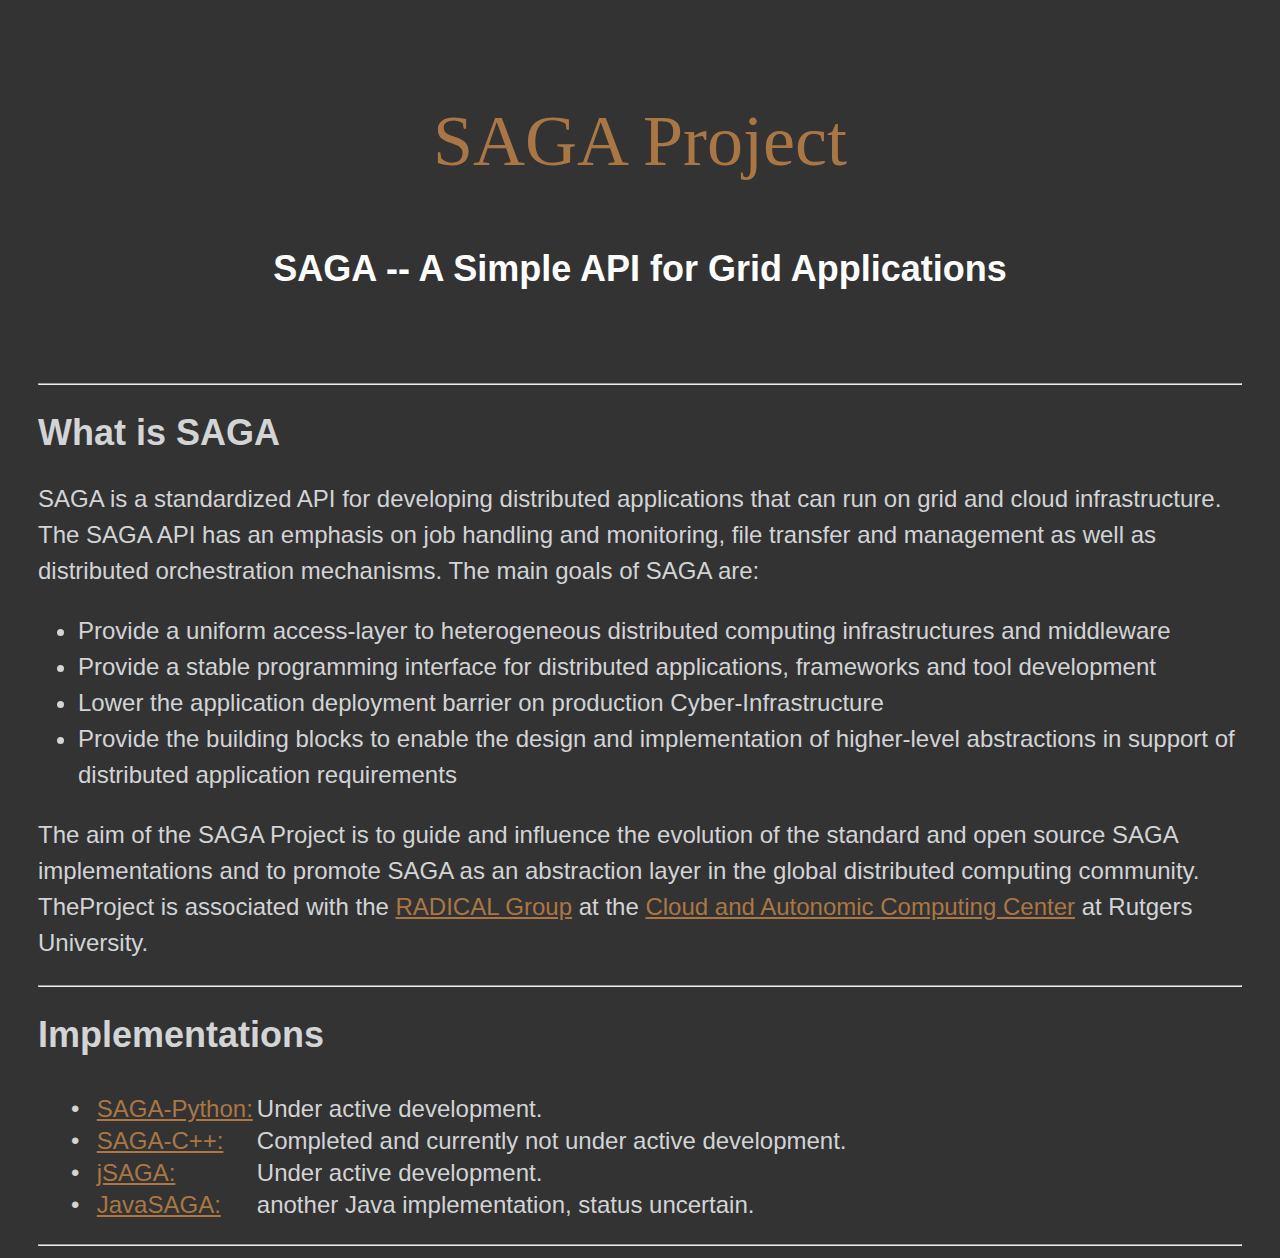
==== index.html @ f39d536c "minimize saga.org landing page" ====
<!DOCTYPE html PUBLIC>
<html xmlns="http://www.w3.org/1999/xhtml">

<head>
  <title>The SAGA Project &mdash; Distributed Computing Research</title>
  <!-- SAGA, Distributed, Cloud -->
  <meta name="title"         content="The SAGA Project - A Simple API for Grid Applications: Implementations and Applications." />
  <meta name="keywords"      content="SAGA,OGF,Distributed Computing,API" />
  <meta name="robots"        content="index, follow" />
  <meta name="revisit-after" content="1 month" />
  <meta http-equiv="Content-Type" content="text/html; charset=us-ascii" />

  <link rel="stylesheet" href="./custom.css" type="text/css" media="screen" />
</head>

<body>
   <div id="header">
     <h1>SAGA Project</h1>
     <p id="subtitle"><strong>SAGA -- A Simple API for Grid Applications</strong></p>
   </div>


   <hr/>
   <h2>What is SAGA</h2>

   <p>SAGA is a standardized API for developing distributed applications that
   can run on grid and cloud infrastructure. The SAGA API has an emphasis on
   job handling and monitoring, file transfer and management as well as
   distributed orchestration mechanisms. The main goals of SAGA are:</p>

   <ul>

     <li> Provide a uniform access-layer to heterogeneous distributed computing
     infrastructures and middleware

     <li> Provide a stable programming interface for distributed applications,
     frameworks and tool development

     <li> Lower the application deployment barrier on production
     Cyber-Infrastructure

     <li> Provide the building blocks to enable the design and implementation
     of higher-level abstractions in support of distributed application
     requirements

   </ul>

   <p>The aim of the SAGA Project is to guide and influence the evolution of the
   standard and open source SAGA implementations and to promote SAGA as an
   abstraction layer in the global distributed computing community.  TheProject
   is associated with the  <a href= "http://radical.rutgers.edu">RADICAL Group</a> 
   at the <a href= "http://nsfcac.rutgers.edu/">Cloud and Autonomic Computing Center</a> 
   at Rutgers University.  </p>

   <hr/>
   <h2>Implementations</h2>

   <table border=0>
     <tr><td>&#8226; &nbsp;</td><td> <a href="http://saga-project.github.com/bliss/">SAGA-Python:</a> </td><td> Under active development. </td> </tr>
     <tr><td>&#8226; &nbsp;</td><td> <a href="http://saga-project.github.com/saga-cpp/">SAGA-C++:</a> </td><td> Completed and currently not under active development. </td> </tr>
     <tr><td>&#8226; &nbsp;</td><td> <a href="http://grid.in2p3.fr/jsaga/">jSAGA:</a>                 </td><td> Under active development. </td> </tr>
     <tr><td>&#8226; &nbsp;</td><td> <a href="http://www.cs.vu.nl/ibis/javagat.html">JavaSAGA: </a>   </td><td> another Java implementation, status uncertain. </td> </tr>

   </table>

   <hr/>

</body>
</html>
---- custom.css ----
h1 {
	color:       #aa7744;
	font-size:   300%;
	font-family: 'PTSansCaptionRegular', normal;
	font-weight: normal;
  line-height: 170%;
}

#header {
	text-align: center;
	padding: 1em 0 2em;
}

#subtitle {
	color: #ffffff;
	font-size: 150%;
}

table {
	font-size:   100%;
	padding:     10px 30px;
}
body {
  font-family: "Helvetica Neue", Arial, Helvetica, sans-serif;
	font-size:   150%;
	line-height: 150%;
	color:       #d2d4d6;
  background:  #333 url("../images/background.jpg") /*fixed*/;
	position:    relative;
	padding:     0 30px;
}


hr        { color: #000000; }
a         { color: #aa7744; }
a:focus   { color: #ddaa55; outline: 1px dotted; }
a:hover   { color: #ddaa55; outline: 1px dotted; }
a:visited { color: #bb8855; }
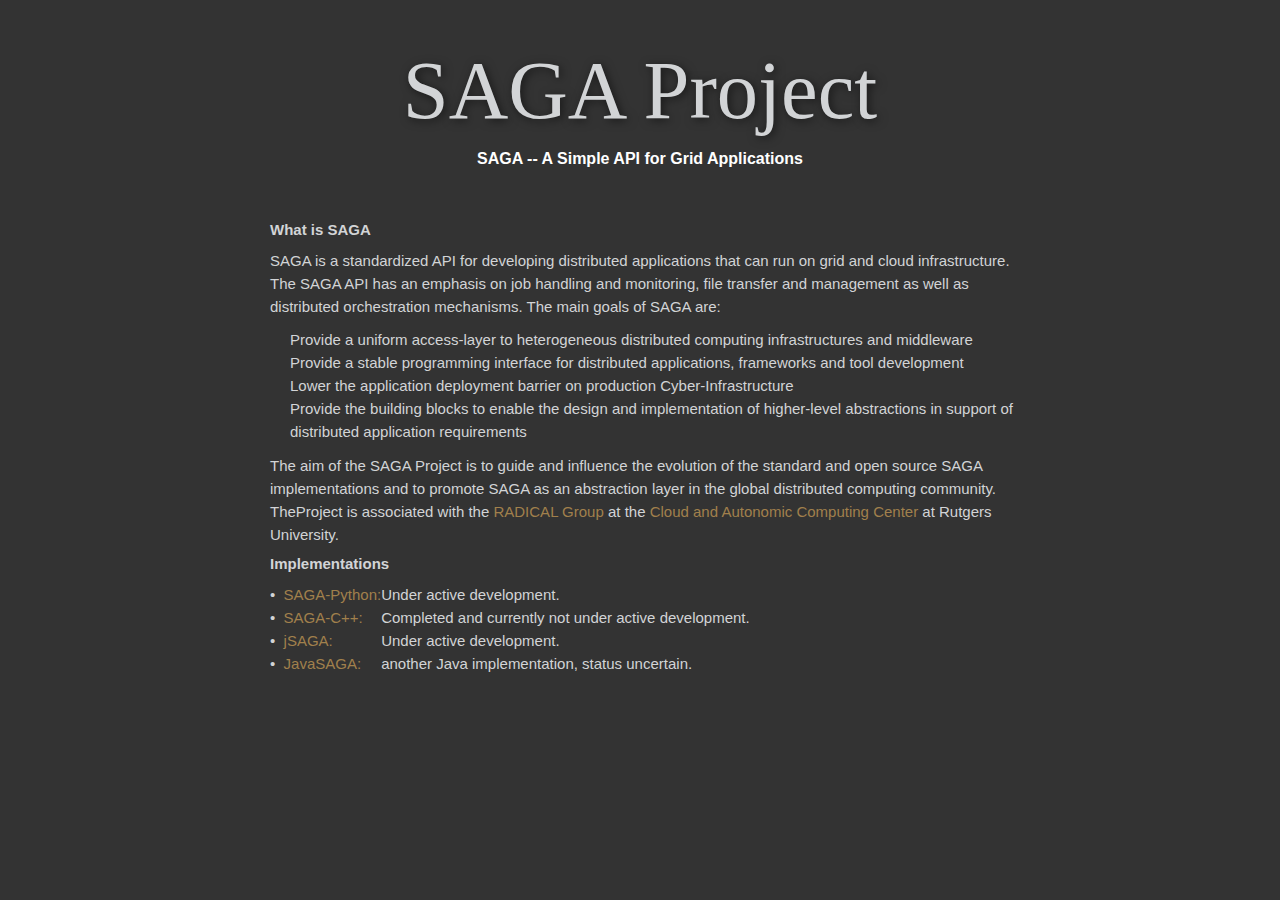
==== commit 60cae355: "re-apply old L&F" ====
--- a/index.html
+++ b/index.html
@@ -1,70 +1,123 @@
-<!DOCTYPE html PUBLIC>
-<html xmlns="http://www.w3.org/1999/xhtml">
+<!DOCTYPE html PUBLIC "-//W3C//DTD XHTML 1.0 Transitional//EN"
+    "http://www.w3.org/TR/xhtml1/DTD/xhtml1-transitional.dtd">
 
 <head>
   <title>The SAGA Project &mdash; Distributed Computing Research</title>
   <!-- SAGA, Distributed, Cloud -->
-  <meta name="title"         content="The SAGA Project - A Simple API for Grid Applications: Implementations and Applications." />
-  <meta name="keywords"      content="SAGA,OGF,Distributed Computing,API" />
-  <meta name="robots"        content="index, follow" />
-  <meta name="revisit-after" content="1 month" />
+
+  <meta name="description"        content="SAGA-C++ - a SAGA implementation " />
+  <meta name="keywords"           content="SAGA,API,OGF,Grid Computing,Cloud Computing,Distributed Computing" />
+  <meta name="author"             content="SAGA-C++ team" />
+  <meta name="robots"             content="index, follow" />
+  <meta name="revisit-after"      content="1 month" />
+  <meta name="title"              content="The SAGA Project - A Simple API for Grid Applications: Implementations and Applications." />
   <meta http-equiv="Content-Type" content="text/html; charset=us-ascii" />
 
-  <link rel="stylesheet" href="./custom.css" type="text/css" media="screen" />
+  <link rel="shortcut icon"    href="./images/A_48.ico" />
+  <link rel="apple-touch-icon" href="./images/A_114.png" />
+
+  <link rel="stylesheet" type="text/css" media="screen" href="../css/screen.css" />
+  <link rel="stylesheet" type="text/css" media="screen" href="./css/custom.css" />
+  <link rel="stylesheet" type="text/css" media="screen" href="../css/fonts/ballpark/ballpark_weiner_webfont.css" />
+  <link rel="stylesheet" type="text/css" media="screen" href="../css/lightbox.css" />
+
+  <script type="text/javascript" src="../js/prototype.js">                          </script>
+  <script type="text/javascript" src="../js/scriptaculous.js?load=effects,builder"> </script>
+  <script type="text/javascript" src="../js/lightbox.js">                           </script>
+  <script type='text/javascript' src='../js/commons.js'>                            </script>
+
+  <script type="text/javascript">
+   //<![CDATA[
+   var _gaq = _gaq || [];
+       _gaq.push(['_setAccount', 'UA-31597394-1']);
+       _gaq.push(['_trackPageview']);
+
+   (function() {
+     var ga   = document.createElement('script'); 
+     ga.type  = 'text/javascript'; 
+     ga.async = true;
+     ga.src   = ('https:' == document.location.protocol ? 'https://ssl' 
+                                                            : 'http://www') + '.google-analytics.com/ga.js';
+     var s    = document.getElementsByTagName('script')[0]; s.parentNode.insertBefore(ga, s);
+   })();
+   //]]>
+  </script>
+
+  <style type="text/css">
+    /*<![CDATA[*/
+    img.c2  {position: absolute; top: 0; right: 0; border: 0;}
+    span.c1 {color: #e3d796;}
+    /*]]>*/
+  </style>
+
+  <style type="text/css">
+    /*<![CDATA[*/
+    p.c3 {text-align: justify; font-size: 14px;}
+    p.c2 {text-align: center}
+    p.c1 {text-align: justify}
+    /*]]>*/
+  </style>
 </head>
 
 <body>
-   <div id="header">
-     <h1>SAGA Project</h1>
-     <p id="subtitle"><strong>SAGA -- A Simple API for Grid Applications</strong></p>
-   </div>
+  <div id="wrap">
+    <div id="header">
+      <h1>SAGA Project</h1>
+      <p id="subtitle"><strong>SAGA -- A Simple API for Grid Applications</strong></p>
+    </div>
 
+    <ul>
+      <li>
+        <div class="group row">
+          <h2>What is SAGA</h2>
 
-   <hr/>
-   <h2>What is SAGA</h2>
+          <p>SAGA is a standardized API for developing distributed applications that
+          can run on grid and cloud infrastructure. The SAGA API has an emphasis on
+          job handling and monitoring, file transfer and management as well as
+          distributed orchestration mechanisms. The main goals of SAGA are:</p>
 
-   <p>SAGA is a standardized API for developing distributed applications that
-   can run on grid and cloud infrastructure. The SAGA API has an emphasis on
-   job handling and monitoring, file transfer and management as well as
-   distributed orchestration mechanisms. The main goals of SAGA are:</p>
+          <ul>
 
-   <ul>
+            <li> Provide a uniform access-layer to heterogeneous distributed computing
+            infrastructures and middleware
 
-     <li> Provide a uniform access-layer to heterogeneous distributed computing
-     infrastructures and middleware
+            <li> Provide a stable programming interface for distributed applications,
+            frameworks and tool development
 
-     <li> Provide a stable programming interface for distributed applications,
-     frameworks and tool development
+            <li> Lower the application deployment barrier on production
+            Cyber-Infrastructure
 
-     <li> Lower the application deployment barrier on production
-     Cyber-Infrastructure
+            <li> Provide the building blocks to enable the design and implementation
+            of higher-level abstractions in support of distributed application
+            requirements
 
-     <li> Provide the building blocks to enable the design and implementation
-     of higher-level abstractions in support of distributed application
-     requirements
+          </ul>
 
-   </ul>
+          <p>The aim of the SAGA Project is to guide and influence the evolution of the
+          standard and open source SAGA implementations and to promote SAGA as an
+          abstraction layer in the global distributed computing community.  TheProject
+          is associated with the  <a href= "http://radical.rutgers.edu">RADICAL Group</a> 
+          at the <a href= "http://nsfcac.rutgers.edu/">Cloud and Autonomic Computing Center</a> 
+          at Rutgers University.  </p>
 
-   <p>The aim of the SAGA Project is to guide and influence the evolution of the
-   standard and open source SAGA implementations and to promote SAGA as an
-   abstraction layer in the global distributed computing community.  TheProject
-   is associated with the  <a href= "http://radical.rutgers.edu">RADICAL Group</a> 
-   at the <a href= "http://nsfcac.rutgers.edu/">Cloud and Autonomic Computing Center</a> 
-   at Rutgers University.  </p>
+        </div>
+      </li>
 
-   <hr/>
-   <h2>Implementations</h2>
+      <li>
+        <div class="group row">
+          <h2>Implementations</h2>
 
-   <table border=0>
-     <tr><td>&#8226; &nbsp;</td><td> <a href="http://saga-project.github.com/bliss/">SAGA-Python:</a> </td><td> Under active development. </td> </tr>
-     <tr><td>&#8226; &nbsp;</td><td> <a href="http://saga-project.github.com/saga-cpp/">SAGA-C++:</a> </td><td> Completed and currently not under active development. </td> </tr>
-     <tr><td>&#8226; &nbsp;</td><td> <a href="http://grid.in2p3.fr/jsaga/">jSAGA:</a>                 </td><td> Under active development. </td> </tr>
-     <tr><td>&#8226; &nbsp;</td><td> <a href="http://www.cs.vu.nl/ibis/javagat.html">JavaSAGA: </a>   </td><td> another Java implementation, status uncertain. </td> </tr>
+          <table border=0>
+            <tr><td>&#8226; &nbsp;</td><td> <a href="http://saga-project.github.com/bliss/">SAGA-Python:</a> </td><td> Under active development. </td> </tr>
+            <tr><td>&#8226; &nbsp;</td><td> <a href="http://saga-project.github.com/saga-cpp/">SAGA-C++:</a> </td><td> Completed and currently not under active development. </td> </tr>
+            <tr><td>&#8226; &nbsp;</td><td> <a href="http://grid.in2p3.fr/jsaga/">jSAGA:</a>                 </td><td> Under active development. </td> </tr>
+            <tr><td>&#8226; &nbsp;</td><td> <a href="http://www.cs.vu.nl/ibis/javagat.html">JavaSAGA: </a>   </td><td> another Java implementation, status uncertain. </td> </tr>
+          </table>
 
-   </table>
-
-   <hr/>
-
+        </div>
+      </li>
+    </ul>
+  </div>
 </body>
 </html>
 
--- a/css/screen.css
+++ b/css/screen.css
@@ -0,0 +1,206 @@
+/* ****************************************************
+
+	@file         screen.css
+	@description  Screen stylesheet
+	vim: set ts=4 fenc=utf-8:
+
+***************************************************** */
+
+@import url("./reset.css");
+
+/* @section Basic {{{
+******************************************************************************/
+
+html { font-size: 62.5%; }
+html, body { height: 100%; }
+
+body {
+    font-family: "Helvetica Neue", Arial, Helvetica, sans-serif;
+	font-size: 150%;
+	line-height: 23px;
+	color: #d2d4d6;
+    background: #333 url("../images/background.jpg") /*fixed*/;
+	position: relative;
+	padding: 0 30px;
+}
+
+
+
+p,ul,ol,dl,table,pre { margin-bottom: 0.7em; margin-top: 0.7em;}
+ul { margin-left: 20px; }
+a { text-decoration: none; cursor: pointer; color:  #a1804c; font-weight: normal; }
+a:focus { outline: 1px dotted; }
+a:visited {  }
+a:hover, a:focus { color: #d3a459; text-decoration: none; }
+a *, button * { cursor: pointer; }
+hr { display: none; }
+small { font-size: 90%; }
+input, select, button, textarea, option { font-family: Arial, "Lucida Grande", "Lucida Sans Unicode", Arial, Verdana, sans-serif; font-size: 100%; }
+button, label, select, option, input[type=submit] { cursor: pointer; }
+.group:after { content: "."; display: block; height: 0; clear: both; visibility: hidden; } .group {display: inline-block;}
+/* Hides from IE-mac \*/ * html .group {height: 1%;} .group {display: block;} /* End hide from IE-mac */
+sup { font-size: 80%; line-height: 1; vertical-align: super; }
+button::-moz-focus-inner { border: 0; padding: 1px; }
+span.amp { font-family: Baskerville, "Goudy Old Style", "Palatino", "Book Antiqua", serif; font-weight: normal; font-style: italic; font-size: 1.2em; line-height: 0.8; }
+h1,h2,h3,h4,h5,h6 { line-height: 1.1; }
+
+
+h1 a,
+h1 a:hover {
+	color: #900;
+	font-weight: normal;
+	text-decoration: none;
+}
+
+#subtitle {
+	color: #a1804c;
+	font-size: 16px;
+}
+
+#wrap {
+	width: 52em;
+	/*width: 760px;*/
+	max-width: 100%;
+	margin: 0 auto;
+	padding: 30px 0 0;
+}
+
+#header {
+	text-align: center;
+	padding: 1em 0 2em;
+}
+
+pre {
+	background: rgba(0,0,0,0.3);
+	color: #fff;
+	padding: 8px 10px;
+	border-radius: 0.5em;
+	-moz-border-radius: 0.5em;
+	-webkit-border-radius: 0.5em;
+	overflow-x: hidden;
+}
+
+pre code {
+	font-size: 10pt;
+}
+
+.gist{
+  margin: 10px 0 !important;
+}
+
+.gist-file{
+  border: none !important;
+}
+
+.gist-meta{
+  border: 1px solid #D2d2d2 !important;
+  font-size: 8pt !important;
+  padding: 6px !important;
+  -moz-border-radius-bottomleft: 0.5em;
+  -webkit-border-bottom-left-radius: 0.5em;
+  -moz-border-radius-bottomright: 0.5em;
+  -webkit-border-bottom-right-radius: 0.5em;
+
+}
+
+.gist-data{
+  line-height: 1.2em !important;
+  font-size: 10pt !important;
+  background: rgba(0,0,0,0.3) !important;
+  padding: 10px !important;
+  border: 0px solid #D2d2d2 !important;
+  border-bottom: none !important;
+  -moz-border-radius-topleft: 0.5em;
+  -webkit-border-top-left-radius: 0.5em;
+  -moz-border-radius-topright: 0.5em;
+  -webkit-border-top-right-radius: 0.5em;
+}
+
+.k, .o {
+  color: #A1804C !important;
+}
+
+/*}}}*/
+
+/* @section Informations {{{
+******************************************************************************/
+
+#informations {
+	border-top: 1px solid rgba(0,0,0,0.5);
+}
+
+#informations ul {
+	margin: 0;
+}
+
+#informations .row {
+	border-bottom: 1px solid rgba(0,0,0,0.5);
+	border-top: 1px solid rgba(255,255,255,0.08);
+	padding: 1em 20px 1em;
+}
+ 
+#informations .row .col-1 {
+	width: 49%;
+	float: left;
+	padding: 0 0 1em;
+}
+
+#informations .row .col-2 {
+	width: 49%;
+	float: right;
+	padding: 0 0 1em;
+}
+
+.button {
+	text-align: center;
+}
+
+#informations .button a {
+	background: rgba(162,107,20,0.3);
+	padding: 8px 10px 6px;
+	border-radius: 0.4em;
+	-moz-border-radius: 0.4em;
+	-webkit-border-radius: 0.4em;
+	box-shadow: 0 0 5px rgba(0,0,0,0.4);
+	-moz-box-shadow: 0 0 5px rgba(0,0,0,0.4);
+	-webkit-box-shadow: 0 0 5px rgba(0,0,0,0.4);
+	text-decoration: none;
+}
+
+#informations .button a:hover {
+	background: rgba(162,107,20,0.25);
+}
+
+#informations .button-large {
+	padding: 2em 0 1em;
+	font-size: 120%;
+}
+
+#informations .quote {
+	text-align: center;
+	color: #816f51;
+	padding-bottom: 2em;
+}
+
+#informations .quote blockquote {
+	/*font-family: Georgia, serif;*/
+	font-size: 140%;
+	padding: 0 15%;
+}
+
+#informations .quote blockquote span {
+	font-family: Georgia, serif;
+	font-size: 140%;
+	line-height: 0.5;
+	vertical-align: sub;
+}
+
+#informations .quote cite {
+	font-style: normal;
+}
+
+#informations .quote cite a {
+	font-weight: normal;
+}
+
+/*}}}*/
--- a/css/custom.css
+++ b/css/custom.css
@@ -0,0 +1,19 @@
+
+h1 {
+	font-size: 550%;
+	margin: 0 0 0.1em;
+	font-family: 'PTSansCaptionRegular', normal;
+	font-weight: normal;
+	text-shadow: 2px 2px 10px rgba(0,0,0,0.55);
+}
+
+h1 a,
+h1 a:hover {
+	color: #2992AD;
+	font-weight: normal;
+	text-decoration: none;
+}
+
+#subtitle {
+	color: #ffffff;
+}
--- a/css/fonts/ballpark/ballpark_weiner_webfont.css
+++ b/css/fonts/ballpark/ballpark_weiner_webfont.css
@@ -0,0 +1,16 @@
+/* Generated by Font Squirrel (http://www.fontsquirrel.com) on October 20, 2011 10:39:18 AM America/New_York */
+
+
+
+@font-face {
+    font-family: 'BallparkWeiner';
+    src: url('ballpark_weiner-webfont.eot');
+    src: url('ballpark_weiner-webfont.eot?#iefix') format('embedded-opentype'),
+         url('ballpark_weiner-webfont.woff') format('woff'),
+         url('ballpark_weiner-webfont.ttf') format('truetype'),
+         url('ballpark_weiner-webfont.svg#BallparkWeiner') format('svg');
+    font-weight: normal;
+    font-style: normal;
+
+}
+
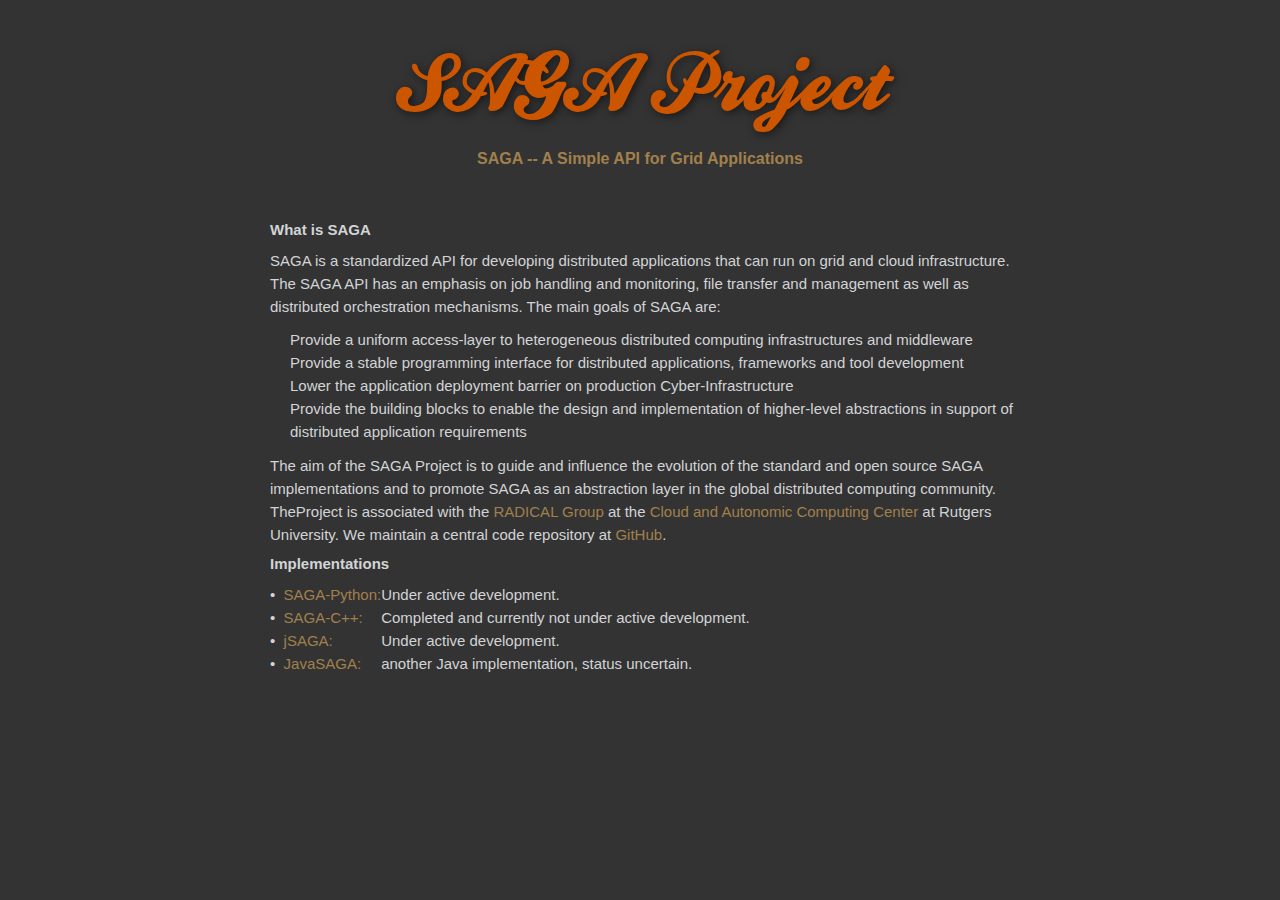
==== commit 2a31e70a: "add github link" ====
--- a/index.html
+++ b/index.html
@@ -98,7 +98,8 @@
           abstraction layer in the global distributed computing community.  TheProject
           is associated with the  <a href= "http://radical.rutgers.edu">RADICAL Group</a> 
           at the <a href= "http://nsfcac.rutgers.edu/">Cloud and Autonomic Computing Center</a> 
-          at Rutgers University.  </p>
+          at Rutgers University.  We maintain a central code repository at <a
+            href="http://github.com/saga-project">GitHub</a>.</p>
 
         </div>
       </li>
--- a/css/custom.css
+++ b/css/custom.css
@@ -1,19 +1,20 @@
-
 h1 {
-	font-size: 550%;
-	margin: 0 0 0.1em;
-	font-family: 'PTSansCaptionRegular', normal;
+  color:           #CC5500;
+  font-size:       550%;
+  margin:          0 0 0.1em;
+	font-family: 'BallparkWeiner', serif;
 	font-weight: normal;
 	text-shadow: 2px 2px 10px rgba(0,0,0,0.55);
 }
 
 h1 a,
 h1 a:hover {
-	color: #2992AD;
+	color: #931;
 	font-weight: normal;
-	text-decoration: none;
+  text-decoration: none;
 }
 
-#subtitle {
-	color: #ffffff;
+subtitle {
+  color:           #a1804c;
 }
+
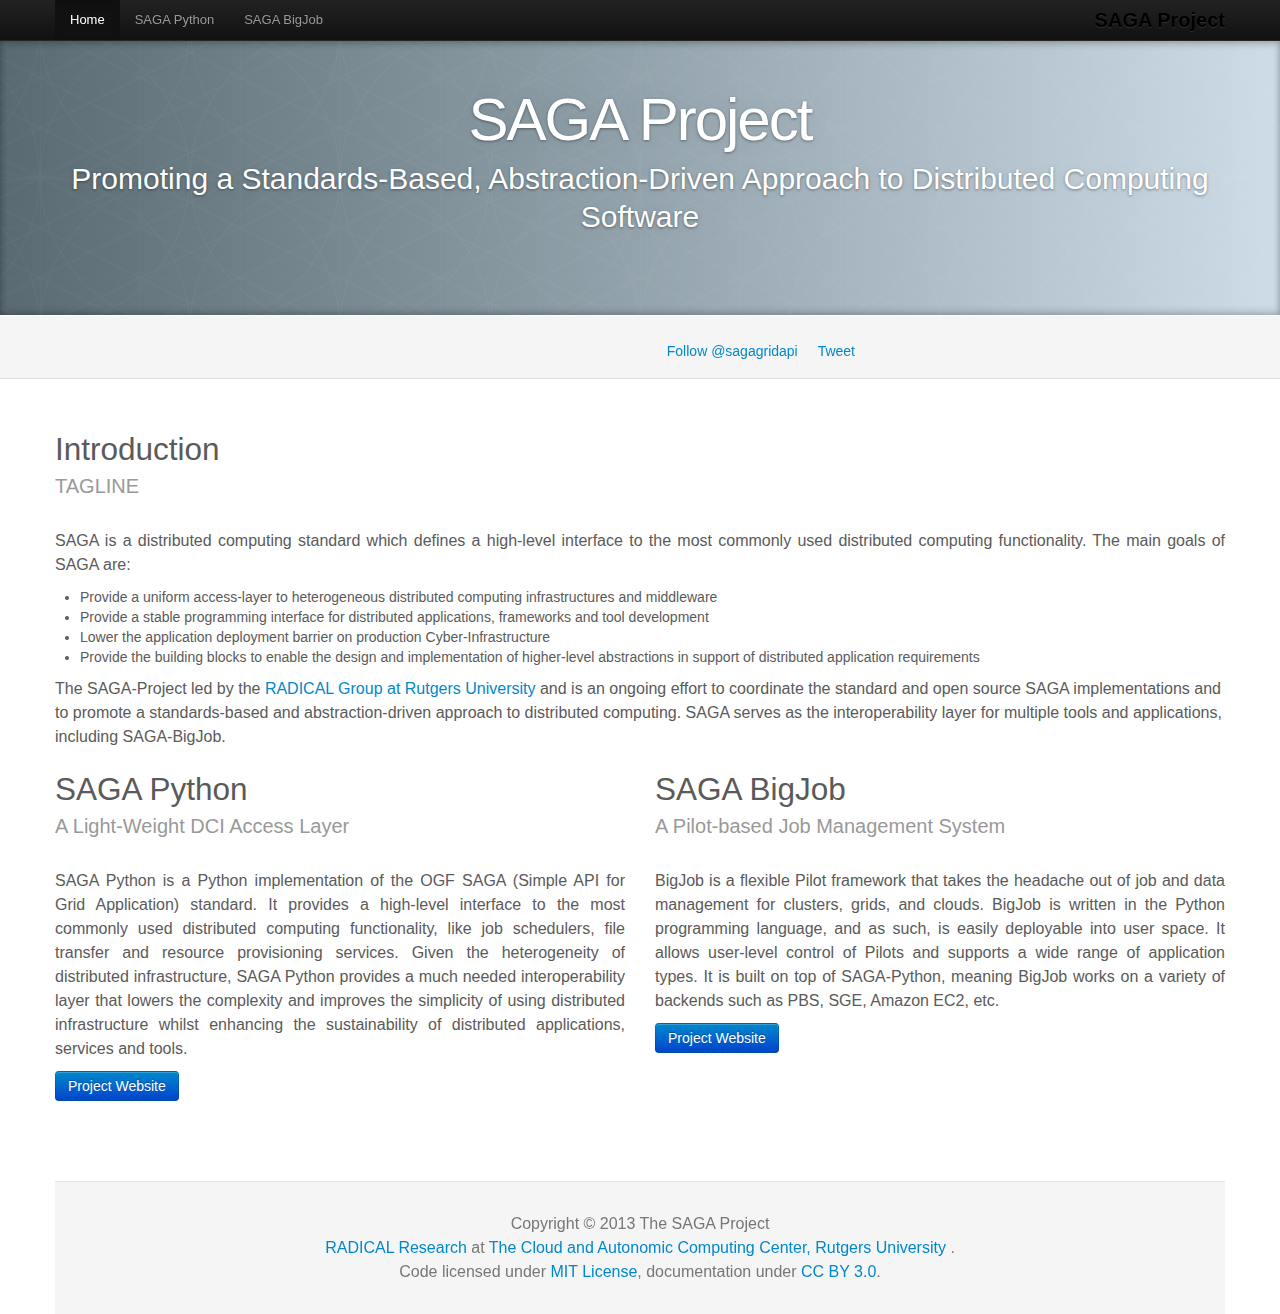
==== commit 251b3e63: "finally updated saga-project landing page" ====
--- a/index.html
+++ b/index.html
@@ -1,125 +1,250 @@
-<!DOCTYPE html PUBLIC "-//W3C//DTD XHTML 1.0 Transitional//EN"
-    "http://www.w3.org/TR/xhtml1/DTD/xhtml1-transitional.dtd">
-
-<head>
-  <title>The SAGA Project &mdash; Distributed Computing Research</title>
-  <!-- SAGA, Distributed, Cloud -->
-
-  <meta name="description"        content="SAGA-C++ - a SAGA implementation " />
-  <meta name="keywords"           content="SAGA,API,OGF,Grid Computing,Cloud Computing,Distributed Computing" />
-  <meta name="author"             content="SAGA-C++ team" />
-  <meta name="robots"             content="index, follow" />
-  <meta name="revisit-after"      content="1 month" />
-  <meta name="title"              content="The SAGA Project - A Simple API for Grid Applications: Implementations and Applications." />
-  <meta http-equiv="Content-Type" content="text/html; charset=us-ascii" />
-
-  <link rel="shortcut icon"    href="./images/A_48.ico" />
-  <link rel="apple-touch-icon" href="./images/A_114.png" />
-
-  <link rel="stylesheet" type="text/css" media="screen" href="../css/screen.css" />
-  <link rel="stylesheet" type="text/css" media="screen" href="./css/custom.css" />
-  <link rel="stylesheet" type="text/css" media="screen" href="../css/fonts/ballpark/ballpark_weiner_webfont.css" />
-  <link rel="stylesheet" type="text/css" media="screen" href="../css/lightbox.css" />
-
-  <script type="text/javascript" src="../js/prototype.js">                          </script>
-  <script type="text/javascript" src="../js/scriptaculous.js?load=effects,builder"> </script>
-  <script type="text/javascript" src="../js/lightbox.js">                           </script>
-  <script type='text/javascript' src='../js/commons.js'>                            </script>
-
-  <script type="text/javascript">
-   //<![CDATA[
-   var _gaq = _gaq || [];
-       _gaq.push(['_setAccount', 'UA-31597394-1']);
-       _gaq.push(['_trackPageview']);
-
-   (function() {
-     var ga   = document.createElement('script'); 
-     ga.type  = 'text/javascript'; 
-     ga.async = true;
-     ga.src   = ('https:' == document.location.protocol ? 'https://ssl' 
-                                                            : 'http://www') + '.google-analytics.com/ga.js';
-     var s    = document.getElementsByTagName('script')[0]; s.parentNode.insertBefore(ga, s);
-   })();
-   //]]>
-  </script>
-
-  <style type="text/css">
-    /*<![CDATA[*/
-    img.c2  {position: absolute; top: 0; right: 0; border: 0;}
-    span.c1 {color: #e3d796;}
-    /*]]>*/
-  </style>
-
-  <style type="text/css">
-    /*<![CDATA[*/
-    p.c3 {text-align: justify; font-size: 14px;}
-    p.c2 {text-align: center}
-    p.c1 {text-align: justify}
-    /*]]>*/
-  </style>
-</head>
-
-<body>
-  <div id="wrap">
-    <div id="header">
-      <h1>SAGA Project</h1>
-      <p id="subtitle"><strong>SAGA -- A Simple API for Grid Applications</strong></p>
+<!DOCTYPE html>
+<html lang="en">
+  <head>
+    <meta charset="utf-8">
+    <title>The SAGA Project: Distributed Computing Research</title>
+    <!-- SAGA, Distributed, Cloud -->
+
+    <meta name="viewport"      content="width=device-width, initial-scale=1.0">
+    <meta name="description"   content="">
+    <meta name="title"         content="The SAGA Project: Distributed Computing Research">
+    <meta name="keywords"      content="SAGA,SAGA Python,SAGA-Python,GFD-90,OGF,Grid Computing,Cloud Computing,Python,API,Distributed Computing,Simple API for Grid Applications,XSEDE,FutureGrid,Ole Weidner,RADICAL,Rutgers,Distributed Applications,Shantenu Jha" />
+    <meta name="revisit-after" content="1 month" />
+    <meta name="author"        content="Ole Weidner">
+
+    <!-- Le styles -->
+    <link rel="stylesheet" type="text/css" href="css/bootstrap.css"/>
+    <link rel="stylesheet" type="text/css" href="css/bootstrap-responsive.css"/>
+    <link rel="stylesheet" type="text/css" href="css/docs.css"/>
+    <link rel="stylesheet" type="text/css" href="css/prettify.css"/>
+
+    <!-- Le HTML5 shim, for IE6-8 support of HTML5 elements -->
+    <!--[if lt IE 9]>
+      <script src="js/html5shiv.js"></script>
+    <![endif]-->
+
+    <!-- Le fav and touch icons -->
+    <link rel="apple-touch-icon-precomposed" sizes="144x144" href="ico/apple-touch-icon-144-precomposed.png">
+    <link rel="apple-touch-icon-precomposed" sizes="114x114" href="ico/apple-touch-icon-114-precomposed.png">
+      <link rel="apple-touch-icon-precomposed" sizes="72x72" href="ico/apple-touch-icon-72-precomposed.png">
+                    <link rel="apple-touch-icon-precomposed" href="ico/apple-touch-icon-57-precomposed.png">
+                                   <link rel="shortcut icon" href="ico/favicon.png">
+
+  </head>
+
+  <body data-spy="scroll" data-target=".bs-docs-sidebar" onload="prettyPrint()" bgcolor="white">
+
+    <!-- Navbar
+    ================================================== -->
+    <div class="navbar navbar-inverse navbar-fixed-top">
+      <div class="navbar-inner">
+        <div class="container">
+          <button type="button" class="btn btn-navbar" data-toggle="collapse" data-target=".nav-collapse">
+            <span class="icon-bar"></span>
+            <span class="icon-bar"></span>
+            <span class="icon-bar"></span>
+          </button>
+          <a class="brand" href="./index.html">SAGA Project</a>
+          <div class="nav-collapse collapse">
+            <ul class="nav">
+              <li class="active">
+                <a class="smoothScroll" href="./index.html">Home</a>
+              </li>
+
+              <li class="">
+                <a class="smoothScroll" href="#sagapython">SAGA Python</a>
+              </li>
+
+              <li class="">
+                <a class="smoothScroll" href="#sagabigjob">SAGA BigJob</a>
+              </li>
+
+            </ul>
+          </div>
+        </div>
+      </div>
     </div>
 
-    <ul>
+<div class="jumbotron masthead">
+  <div class="container">
+    <h1>SAGA Project</h1>
+    <p>Promoting a Standards-Based, Abstraction-Driven Approach to Distributed Computing Software</p>
+    <!--p>
+      <a href="#getstarted" class="btn btn-primary btn-large smoothScroll" >Get Started</a>
+    </p>
+    <ul class="masthead-links">
       <li>
-        <div class="group row">
-          <h2>What is SAGA</h2>
-
-          <p>SAGA is a standardized API for developing distributed applications that
-          can run on grid and cloud infrastructure. The SAGA API has an emphasis on
-          job handling and monitoring, file transfer and management as well as
-          distributed orchestration mechanisms. The main goals of SAGA are:</p>
-
-          <ul>
-
-            <li> Provide a uniform access-layer to heterogeneous distributed computing
-            infrastructures and middleware
-
-            <li> Provide a stable programming interface for distributed applications,
-            frameworks and tool development
-
-            <li> Lower the application deployment barrier on production
-            Cyber-Infrastructure
-
-            <li> Provide the building blocks to enable the design and implementation
-            of higher-level abstractions in support of distributed application
-            requirements
-
-          </ul>
-
-          <p>The aim of the SAGA Project is to guide and influence the evolution of the
-          standard and open source SAGA implementations and to promote SAGA as an
-          abstraction layer in the global distributed computing community.  TheProject
-          is associated with the  <a href= "http://radical.rutgers.edu">RADICAL Group</a> 
-          at the <a href= "http://nsfcac.rutgers.edu/">Cloud and Autonomic Computing Center</a> 
-          at Rutgers University.  We maintain a central code repository at <a
-            href="http://github.com/saga-project">GitHub</a>.</p>
-
-        </div>
-      </li>
-
+        <a href="https://github.com/saga-project/SAGA-Python" >Visit the GitHub Project</a>
+      </li>
+      <!--li>
+        <a href="./doc/index.html" >Documentation</a>
+      </li>
+      <!--li>
+        <a href="./extend.html" >Extend</a>
+      </li>
+    </ul-->
+  </div>
+</div>
+
+<div class="bs-docs-social">
+  <div class="container">
+    <ul class="bs-docs-social-buttons">
       <li>
-        <div class="group row">
-          <h2>Implementations</h2>
-
-          <table border=0>
-            <tr><td>&#8226; &nbsp;</td><td> <a href="http://saga-project.github.com/bliss/">SAGA-Python:</a> </td><td> Under active development. </td> </tr>
-            <tr><td>&#8226; &nbsp;</td><td> <a href="http://saga-project.github.com/saga-cpp/">SAGA-C++:</a> </td><td> Completed and currently not under active development. </td> </tr>
-            <tr><td>&#8226; &nbsp;</td><td> <a href="http://grid.in2p3.fr/jsaga/">jSAGA:</a>                 </td><td> Under active development. </td> </tr>
-            <tr><td>&#8226; &nbsp;</td><td> <a href="http://www.cs.vu.nl/ibis/javagat.html">JavaSAGA: </a>   </td><td> another Java implementation, status uncertain. </td> </tr>
-          </table>
-
-        </div>
+        <iframe class="github-btn" src="http://ghbtns.com/github-btn.html?user=saga-project&repo=SAGA-Python&type=watch&count=true" allowtransparency="true" frameborder="0" scrolling="0" width="100px" height="20px"></iframe>
+      </li>
+      <li>
+        <iframe class="github-btn" src="http://ghbtns.com/github-btn.html?user=saga-project&repo=SAGA-Python&type=fork&count=true" allowtransparency="true" frameborder="0" scrolling="0" width="102px" height="20px"></iframe>
+      </li>
+      <li class="follow-btn">
+        <a href="https://twitter.com/sagagridapi" class="twitter-follow-button" data-link-color="#0069D6" data-show-count="true">Follow @sagagridapi</a>
+      </li>
+      <li class="tweet-btn">
+        <a href="https://twitter.com/share" class="twitter-share-button" data-url="http://saga-project.github.com/SAGA-Python/" data-count="horizontal" data-via="sagagridapi" data-related="mdo:SAGA Python">Tweet</a>
       </li>
     </ul>
   </div>
-</body>
+</div>
+
+<div class="container">
+
+  <div class="marketing">
+
+    <!--h1>Introducing Bootstrap.</h1>
+    <p class="marketing-byline">Need reasons to love Bootstrap? Look no further.</p-->
+
+    <div class="row-fluid">
+      <div class="span12">
+        <!--img class="marketing-img" src="img/bs-docs-twitter-github.png"-->
+        <br />
+        <br />
+        <h2>Introduction</h2>
+
+        <p class="marketing-byline">TAGLINE </p>
+
+            <p align="justify"> 
+
+            SAGA is a distributed computing standard which defines a high-level
+            interface to the most commonly used distributed computing
+            functionality.
+
+            The main goals of SAGA are:
+
+            </p>
+
+            <ul>
+              <li>Provide a uniform access-layer to heterogeneous distributed computing infrastructures and middleware</li>
+              <li>Provide a stable programming interface for distributed applications, frameworks and tool development</li>
+              <li>Lower the application deployment barrier on production Cyber-Infrastructure</li>
+              <li>Provide the building blocks to enable the design and implementation of higher-level abstractions in support of distributed application requirements</li>
+            </ul>
+
+            <p>
+
+            The SAGA-Project led by the <a href="http://radical.rutgers.edu">RADICAL Group
+            at Rutgers University</a> and is an ongoing effort to coordinate the standard
+            and open source SAGA implementations and to promote a standards-based and
+            abstraction-driven approach to distributed computing.
+
+            SAGA serves as the interoperability layer for multiple tools and applications, including SAGA-BigJob.
+    
+            </p>
+      </div>
+
+    </div>
+
+    <div class="row-fluid">
+
+
+      <div class="span6" id="sagapython">
+        <h2>SAGA Python</h2>
+
+        <p class="marketing-byline">A Light-Weight DCI Access Layer</p>
+
+        <p align="justify"> SAGA Python is a Python implementation of the OGF
+        SAGA (Simple API for Grid Application) standard. It provides a
+        high-level interface to the most commonly used distributed computing
+        functionality, like job schedulers, file transfer and resource
+        provisioning services. Given the heterogeneity of distributed infrastructure,
+        SAGA Python provides a much needed interoperability layer that lowers the 
+        complexity and improves the simplicity of using distributed infrastructure 
+        whilst enhancing the sustainability of distributed applications, services and tools.
+
+        </p>
+
+        <p align="justify"> 
+          <a href="http://saga-project.github.io/saga-python/" class="btn btn-primary btn-default">Project Website</a>
+        </p>
+
+      </div>
+
+      <div class="span6" id="sagabigjob">
+        <h2>SAGA BigJob</h2>
+
+        <p class="marketing-byline">A Pilot-based Job Management System</p>
+
+        <p align="justify"> BigJob is a flexible Pilot framework that takes
+        the headache out of job and data management for clusters, grids, and clouds.
+        BigJob is written in the Python programming language, and as such, is easily
+        deployable into user space. It allows user-level control of Pilots and
+        supports a wide range of application types. It is built on top of SAGA-Python, 
+        meaning BigJob works on a variety of backends such as
+        PBS, SGE, Amazon EC2, etc.
+        </p>
+
+        <p align="justify"> 
+          <a href="http://saga-project.github.io/BigJob/" class="btn btn-primary btn-default" >Project Website</a>
+        </p>
+      </div>
+
+
+    </div>
+
+
+
+    <!-- Footer
+    ================================================== -->
+    <footer class="footer">
+      <div class="container">
+        <p>Copyright &copy; 2013 The SAGA Project</p>
+        <p><a href="http://radical.rutgers.edu">RADICAL Research</a> at 
+          <a href="http://nsfcac.rutgers.edu">The Cloud and Autonomic Computing 
+          Center, Rutgers University </a>.</p>
+
+        <p>Code licensed under <a href="http://opensource.org/licenses/MIT" target="_blank">MIT License</a>, documentation under <a href="http://creativecommons.org/licenses/by/3.0/">CC BY 3.0</a>.</p>
+        <!--ul class="footer-links">
+          <li><a href="https://github.com/saga-project/SAGA-Python/wiki">Wiki</a></li>
+          <li class="muted">&middot;</li>
+        </ul-->
+      </div>
+    </footer>
+
+
+    <!-- Le javascript
+    ================================================== -->
+    <script type="text/javascript" src="http://platform.twitter.com/widgets.js"></script>
+    <script type="text/javascript" src="js/jquery.js"></script>
+    <script type="text/javascript" src="js/bootstrap.js"></script>
+    <script type="text/javascript" src="js/smoothscroll.js"></script>
+    <script type="text/javascript" src="js/application.js"></script>
+    <script type="text/javascript" src="js/prettify.js"></script>
+
+
+    <!-- Le google analytics
+    ================================================== -->
+    <script type="text/javascript">
+
+      var _gaq = _gaq || [];
+      _gaq.push(['_setAccount', 'UA-39225565-1']);
+      _gaq.push(['_trackPageview']);
+
+      (function() {
+        var ga = document.createElement('script'); ga.type = 'text/javascript'; ga.async = true;
+        ga.src = ('https:' == document.location.protocol ? 'https://ssl' : 'http://www') + '.google-analytics.com/ga.js';
+        var s = document.getElementsByTagName('script')[0]; s.parentNode.insertBefore(ga, s);
+      })();
+
+    </script>
+
+
+  </body>
 </html>
-
-
--- a/css/docs.css
+++ b/css/docs.css
@@ -0,0 +1,1070 @@
+/* Add additional stylesheets below
+-------------------------------------------------- */
+/*
+  Bootstrap's documentation styles
+  Special styles for presenting Bootstrap's documentation and examples
+*/
+
+
+
+/* Body and structure
+-------------------------------------------------- */
+
+body {
+  position: relative;
+  padding-top: 40px;
+}
+
+/* Code in headings */
+h3 code {
+  font-size: 14px;
+  font-weight: normal;
+}
+
+
+
+/* Tweak navbar brand link to be super sleek
+-------------------------------------------------- */
+
+body > .navbar {
+  font-size: 13px;
+}
+
+/* Change the docs' brand */
+body > .navbar .brand {
+  padding-right: 0;
+  padding-left: 0;
+  margin-left: 20px;
+  float: right;
+  font-weight: bold;
+  color: #000;
+  text-shadow: 0 1px 0 rgba(255,255,255,.1), 0 0 30px rgba(255,255,255,.125);
+  -webkit-transition: all .2s linear;
+     -moz-transition: all .2s linear;
+          transition: all .2s linear;
+}
+body > .navbar .brand:hover {
+  text-decoration: none;
+  text-shadow: 0 1px 0 rgba(255,255,255,.1), 0 0 30px rgba(255,255,255,.4);
+}
+
+
+/* Sections
+-------------------------------------------------- */
+
+/* padding for in-page bookmarks and fixed navbar */
+section {
+  padding-top: 30px;
+}
+section > .page-header,
+section > .lead {
+  color: #5a5a5a;
+}
+section > ul li {
+  margin-bottom: 5px;
+}
+
+/* Separators (hr) */
+.bs-docs-separator {
+  margin: 40px 0 39px;
+}
+
+/* Faded out hr */
+hr.soften {
+  height: 1px;
+  margin: 70px 0;
+  background-image: -webkit-linear-gradient(left, rgba(0,0,0,0), rgba(0,0,0,.1), rgba(0,0,0,0));
+  background-image:    -moz-linear-gradient(left, rgba(0,0,0,0), rgba(0,0,0,.1), rgba(0,0,0,0));
+  background-image:     -ms-linear-gradient(left, rgba(0,0,0,0), rgba(0,0,0,.1), rgba(0,0,0,0));
+  background-image:      -o-linear-gradient(left, rgba(0,0,0,0), rgba(0,0,0,.1), rgba(0,0,0,0));
+  border: 0;
+}
+
+
+
+/* Jumbotrons
+-------------------------------------------------- */
+
+/* Base class
+------------------------- */
+.jumbotron {
+  position: relative;
+  padding: 40px 0;
+  color: #fff;
+  text-align: center;
+  text-shadow: 0 1px 3px rgba(0,0,0,.4), 0 0 30px rgba(0,0,0,.075);
+  
+background: #596a72; /* Old browsers */
+background: -moz-linear-gradient(left,  #596a72 0%, #cedce7 100%); /* FF3.6+ */
+background: -webkit-gradient(linear, left top, right top, color-stop(0%,#596a72), color-stop(100%,#cedce7)); /* Chrome,Safari4+ */
+background: -webkit-linear-gradient(left,  #596a72 0%,#cedce7 100%); /* Chrome10+,Safari5.1+ */
+background: -o-linear-gradient(left,  #596a72 0%,#cedce7 100%); /* Opera 11.10+ */
+background: -ms-linear-gradient(left,  #596a72 0%,#cedce7 100%); /* IE10+ */
+background: linear-gradient(to right,  #596a72 0%,#cedce7 100%); /* W3C */
+filter: progid:DXImageTransform.Microsoft.gradient( startColorstr='#596a72', endColorstr='#cedce7',GradientType=1 ); /* IE6-9 */
+
+  -webkit-box-shadow: inset 0 3px 7px rgba(0,0,0,.2), inset 0 -3px 7px rgba(0,0,0,.2);
+     -moz-box-shadow: inset 0 3px 7px rgba(0,0,0,.2), inset 0 -3px 7px rgba(0,0,0,.2);
+          box-shadow: inset 0 3px 7px rgba(0,0,0,.2), inset 0 -3px 7px rgba(0,0,0,.2);
+}
+.jumbotron h1 {
+  font-size: 80px;
+  font-weight: bold;
+  letter-spacing: -1px;
+  line-height: 1;
+}
+.jumbotron p {
+  font-size: 24px;
+  font-weight: 300;
+  line-height: 1.25;
+  margin-bottom: 30px;
+}
+
+/* Link styles (used on .masthead-links as well) */
+.jumbotron a {
+  color: #fff;
+  color: rgba(255,255,255,.5);
+  -webkit-transition: all .2s ease-in-out;
+     -moz-transition: all .2s ease-in-out;
+          transition: all .2s ease-in-out;
+}
+.jumbotron a:hover {
+  color: #fff;
+  text-shadow: 0 0 10px rgba(255,255,255,.25);
+}
+
+/* Download button */
+.masthead .btn {
+  padding: 19px 24px;
+  font-size: 24px;
+  font-weight: 200;
+  color: #fff; /* redeclare to override the `.jumbotron a` */
+  border: 0;
+  -webkit-border-radius: 6px;
+     -moz-border-radius: 6px;
+          border-radius: 6px;
+  -webkit-box-shadow: inset 0 1px 0 rgba(255,255,255,.1), 0 1px 5px rgba(0,0,0,.25);
+     -moz-box-shadow: inset 0 1px 0 rgba(255,255,255,.1), 0 1px 5px rgba(0,0,0,.25);
+          box-shadow: inset 0 1px 0 rgba(255,255,255,.1), 0 1px 5px rgba(0,0,0,.25);
+  -webkit-transition: none;
+     -moz-transition: none;
+          transition: none;
+}
+.masthead .btn:hover {
+  -webkit-box-shadow: inset 0 1px 0 rgba(255,255,255,.1), 0 1px 5px rgba(0,0,0,.25);
+     -moz-box-shadow: inset 0 1px 0 rgba(255,255,255,.1), 0 1px 5px rgba(0,0,0,.25);
+          box-shadow: inset 0 1px 0 rgba(255,255,255,.1), 0 1px 5px rgba(0,0,0,.25);
+}
+.masthead .btn:active {
+  -webkit-box-shadow: inset 0 2px 4px rgba(0,0,0,.1), 0 1px 0 rgba(255,255,255,.1);
+     -moz-box-shadow: inset 0 2px 4px rgba(0,0,0,.1), 0 1px 0 rgba(255,255,255,.1);
+          box-shadow: inset 0 2px 4px rgba(0,0,0,.1), 0 1px 0 rgba(255,255,255,.1);
+}
+
+
+/* Pattern overlay
+------------------------- */
+.jumbotron .container {
+  position: relative;
+  z-index: 2;
+}
+.jumbotron:after {
+  content: '';
+  display: block;
+  position: absolute;
+  top: 0;
+  right: 0;
+  bottom: 0;
+  left: 0;
+  background: url(../img/bs-docs-masthead-pattern.png) repeat center center;
+  opacity: .4;
+}
+@media
+only screen and (-webkit-min-device-pixel-ratio: 2),
+only screen and (   min--moz-device-pixel-ratio: 2),
+only screen and (     -o-min-device-pixel-ratio: 2/1) {
+
+  .jumbotron:after {
+    background-size: 150px 150px;
+  }
+
+}
+
+/* Masthead (docs home)
+------------------------- */
+.masthead {
+  padding: 40px 0 50px;
+  margin-bottom: 0;
+  color: #fff;
+}
+.masthead h1 {
+  font-size: 60px;
+  line-height: 1;
+  font-weight: 100;
+  letter-spacing: -2px;
+}
+.masthead p {
+  font-size: 30px;
+  font-weight: 200;
+  line-height: 1.25;
+}
+
+/* Textual links in masthead */
+.masthead-links {
+  margin: 0;
+  list-style: none;
+}
+.masthead-links li {
+  display: inline;
+  padding: 0 10px;
+  color: rgba(255,255,255,.25);
+}
+
+/* Social proof buttons from GitHub & Twitter */
+.bs-docs-social {
+  padding: 15px 0;
+  text-align: center;
+  background-color: #f5f5f5;
+  border-top: 1px solid #fff;
+  border-bottom: 1px solid #ddd;
+}
+
+/* Quick links on Home */
+.bs-docs-social-buttons {
+  margin-left: 0;
+  margin-bottom: 0;
+  padding-left: 0;
+  list-style: none;
+}
+.bs-docs-social-buttons li {
+  display: inline-block;
+  padding: 5px 8px;
+  line-height: 1;
+  *display: inline;
+  *zoom: 1;
+}
+
+/* Subhead (other pages)
+------------------------- */
+.subhead {
+  text-align: left;
+  border-bottom: 1px solid #ddd;
+}
+.subhead h1 {
+  font-size: 60px;
+}
+.subhead p {
+  margin-bottom: 20px;
+}
+.subhead .navbar {
+  display: none;
+}
+
+
+
+/* Marketing section of Overview
+-------------------------------------------------- */
+
+.marketing {
+  text-align: left;
+  color: #5a5a5a;
+}
+.marketing h1 {
+  margin: 60px 0 10px;
+  font-size: 50px;
+  font-weight: 200;
+  line-height: 1;
+  letter-spacing: -1px;
+}
+.marketing h2 {
+  font-weight: 200;
+  margin-bottom: 5px;
+}
+.marketing p {
+  font-size: 16px;
+  line-height: 1.5;
+}
+.marketing .marketing-byline {
+  margin-bottom: 30px;
+  font-size: 20px;
+  font-weight: 300;
+  line-height: 1.25;
+  color: #999;
+}
+.marketing-img {
+  display: block;
+  margin: 0 auto 30px;
+  max-height: 145px;
+}
+
+
+
+/* Footer
+-------------------------------------------------- */
+
+.footer {
+  text-align: center;
+  padding: 30px 0;
+  margin-top: 70px;
+  border-top: 1px solid #e5e5e5;
+  background-color: #f5f5f5;
+}
+.footer p {
+  margin-bottom: 0;
+  color: #777;
+}
+.footer-links {
+  margin: 10px 0;
+}
+.footer-links li {
+  display: inline;
+  padding: 0 2px;
+}
+.footer-links li:first-child {
+  padding-left: 0;
+}
+
+
+
+/* Special grid styles
+-------------------------------------------------- */
+
+.show-grid {
+  margin-top: 10px;
+  margin-bottom: 20px;
+}
+.show-grid [class*="span"] {
+  background-color: #eee;
+  text-align: center;
+  -webkit-border-radius: 3px;
+     -moz-border-radius: 3px;
+          border-radius: 3px;
+  min-height: 40px;
+  line-height: 40px;
+}
+.show-grid [class*="span"]:hover {
+  background-color: #ddd;
+}
+.show-grid .show-grid {
+  margin-top: 0;
+  margin-bottom: 0;
+}
+.show-grid .show-grid [class*="span"] {
+  margin-top: 5px;
+}
+.show-grid [class*="span"] [class*="span"] {
+  background-color: #ccc;
+}
+.show-grid [class*="span"] [class*="span"] [class*="span"] {
+  background-color: #999;
+}
+
+
+
+/* Mini layout previews
+-------------------------------------------------- */
+.mini-layout {
+  border: 1px solid #ddd;
+  -webkit-border-radius: 6px;
+     -moz-border-radius: 6px;
+          border-radius: 6px;
+  -webkit-box-shadow: 0 1px 2px rgba(0,0,0,.075);
+     -moz-box-shadow: 0 1px 2px rgba(0,0,0,.075);
+          box-shadow: 0 1px 2px rgba(0,0,0,.075);
+}
+.mini-layout,
+.mini-layout .mini-layout-body,
+.mini-layout.fluid .mini-layout-sidebar {
+  height: 300px;
+}
+.mini-layout {
+  margin-bottom: 20px;
+  padding: 9px;
+}
+.mini-layout div {
+  -webkit-border-radius: 3px;
+     -moz-border-radius: 3px;
+          border-radius: 3px;
+}
+.mini-layout .mini-layout-body {
+  background-color: #dceaf4;
+  margin: 0 auto;
+  width: 70%;
+}
+.mini-layout.fluid .mini-layout-sidebar,
+.mini-layout.fluid .mini-layout-header,
+.mini-layout.fluid .mini-layout-body {
+  float: left;
+}
+.mini-layout.fluid .mini-layout-sidebar {
+  background-color: #bbd8e9;
+  width: 20%;
+}
+.mini-layout.fluid .mini-layout-body {
+  width: 77.5%;
+  margin-left: 2.5%;
+}
+
+
+
+/* Download page
+-------------------------------------------------- */
+
+.download .page-header {
+  margin-top: 36px;
+}
+.page-header .toggle-all {
+  margin-top: 5px;
+}
+
+/* Space out h3s when following a section */
+.download h3 {
+  margin-bottom: 5px;
+}
+.download-builder input + h3,
+.download-builder .checkbox + h3 {
+  margin-top: 9px;
+}
+
+/* Fields for variables */
+.download-builder input[type=text] {
+  margin-bottom: 9px;
+  font-family: Menlo, Monaco, "Courier New", monospace;
+  font-size: 12px;
+  color: #d14;
+}
+.download-builder input[type=text]:focus {
+  background-color: #fff;
+}
+
+/* Custom, larger checkbox labels */
+.download .checkbox {
+  padding: 6px 10px 6px 25px;
+  font-size: 13px;
+  line-height: 18px;
+  color: #555;
+  background-color: #f9f9f9;
+  -webkit-border-radius: 3px;
+     -moz-border-radius: 3px;
+          border-radius: 3px;
+  cursor: pointer;
+}
+.download .checkbox:hover {
+  color: #333;
+  background-color: #f5f5f5;
+}
+.download .checkbox small {
+  font-size: 12px;
+  color: #777;
+}
+
+/* Variables section */
+#variables label {
+  margin-bottom: 0;
+}
+
+/* Giant download button */
+.download-btn {
+  margin: 36px 0 108px;
+}
+#download p,
+#download h4 {
+  max-width: 50%;
+  margin: 0 auto;
+  color: #999;
+  text-align: center;
+}
+#download h4 {
+  margin-bottom: 0;
+}
+#download p {
+  margin-bottom: 18px;
+}
+.download-btn .btn {
+  display: block;
+  width: auto;
+  padding: 19px 24px;
+  margin-bottom: 27px;
+  font-size: 30px;
+  line-height: 1;
+  text-align: center;
+  -webkit-border-radius: 6px;
+     -moz-border-radius: 6px;
+          border-radius: 6px;
+}
+
+
+
+/* Misc
+-------------------------------------------------- */
+
+/* Make tables spaced out a bit more */
+h2 + table,
+h3 + table,
+h4 + table,
+h2 + .row {
+  margin-top: 5px;
+}
+
+/* Example sites showcase */
+.example-sites {
+  xmargin-left: 20px;
+}
+.example-sites img {
+  max-width: 100%;
+  margin: 0 auto;
+}
+
+.scrollspy-example {
+  height: 200px;
+  overflow: auto;
+  position: relative;
+}
+
+
+/* Fake the :focus state to demo it */
+.focused {
+  border-color: rgba(82,168,236,.8);
+  -webkit-box-shadow: inset 0 1px 3px rgba(0,0,0,.1), 0 0 8px rgba(82,168,236,.6);
+     -moz-box-shadow: inset 0 1px 3px rgba(0,0,0,.1), 0 0 8px rgba(82,168,236,.6);
+          box-shadow: inset 0 1px 3px rgba(0,0,0,.1), 0 0 8px rgba(82,168,236,.6);
+  outline: 0;
+}
+
+/* For input sizes, make them display block */
+.docs-input-sizes select,
+.docs-input-sizes input[type=text] {
+  display: block;
+  margin-bottom: 9px;
+}
+
+/* Icons
+------------------------- */
+.the-icons {
+  margin-left: 0;
+  list-style: none;
+}
+.the-icons li {
+  float: left;
+  width: 25%;
+  line-height: 25px;
+}
+.the-icons i:hover {
+  background-color: rgba(255,0,0,.25);
+}
+
+/* Example page
+------------------------- */
+.bootstrap-examples h4 {
+  margin: 10px 0 5px;
+}
+.bootstrap-examples p {
+  font-size: 13px;
+  line-height: 18px;
+}
+.bootstrap-examples .thumbnail {
+  margin-bottom: 9px;
+  background-color: #fff;
+}
+
+
+
+/* Bootstrap code examples
+-------------------------------------------------- */
+
+/* Base class */
+.bs-docs-example {
+  position: relative;
+  margin: 15px 0;
+  padding: 39px 19px 14px;
+  *padding-top: 19px;
+  background-color: #fff;
+  border: 1px solid #ddd;
+  -webkit-border-radius: 4px;
+     -moz-border-radius: 4px;
+          border-radius: 4px;
+}
+
+/* Echo out a label for the example */
+.bs-docs-example:after {
+  content: "Example";
+  position: absolute;
+  top: -1px;
+  left: -1px;
+  padding: 3px 7px;
+  font-size: 12px;
+  font-weight: bold;
+  background-color: #f5f5f5;
+  border: 1px solid #ddd;
+  color: #9da0a4;
+  -webkit-border-radius: 4px 0 4px 0;
+     -moz-border-radius: 4px 0 4px 0;
+          border-radius: 4px 0 4px 0;
+}
+
+/* Remove spacing between an example and it's code */
+.bs-docs-example + .prettyprint {
+  margin-top: -20px;
+  padding-top: 15px;
+}
+
+/* Tweak examples
+------------------------- */
+.bs-docs-example > p:last-child {
+  margin-bottom: 0;
+}
+.bs-docs-example .table,
+.bs-docs-example .progress,
+.bs-docs-example .well,
+.bs-docs-example .alert,
+.bs-docs-example .hero-unit,
+.bs-docs-example .pagination,
+.bs-docs-example .navbar,
+.bs-docs-example > .nav,
+.bs-docs-example blockquote {
+  margin-bottom: 5px;
+}
+.bs-docs-example .pagination {
+  margin-top: 0;
+}
+.bs-navbar-top-example,
+.bs-navbar-bottom-example {
+  z-index: 1;
+  padding: 0;
+  height: 90px;
+  overflow: hidden; /* cut the drop shadows off */
+}
+.bs-navbar-top-example .navbar-fixed-top,
+.bs-navbar-bottom-example .navbar-fixed-bottom {
+  margin-left: 0;
+  margin-right: 0;
+}
+.bs-navbar-top-example {
+  -webkit-border-radius: 0 0 4px 4px;
+     -moz-border-radius: 0 0 4px 4px;
+          border-radius: 0 0 4px 4px;
+}
+.bs-navbar-top-example:after {
+  top: auto;
+  bottom: -1px;
+  -webkit-border-radius: 0 4px 0 4px;
+     -moz-border-radius: 0 4px 0 4px;
+          border-radius: 0 4px 0 4px;
+}
+.bs-navbar-bottom-example {
+  -webkit-border-radius: 4px 4px 0 0;
+     -moz-border-radius: 4px 4px 0 0;
+          border-radius: 4px 4px 0 0;
+}
+.bs-navbar-bottom-example .navbar {
+  margin-bottom: 0;
+}
+form.bs-docs-example {
+  padding-bottom: 19px;
+}
+
+/* Images */
+.bs-docs-example-images img {
+  margin: 10px;
+  display: inline-block;
+}
+
+/* Tooltips */
+.bs-docs-tooltip-examples {
+  text-align: center;
+  margin: 0 0 10px;
+  list-style: none;
+}
+.bs-docs-tooltip-examples li {
+  display: inline;
+  padding: 0 10px;
+}
+
+/* Popovers */
+.bs-docs-example-popover {
+  padding-bottom: 24px;
+  background-color: #f9f9f9;
+}
+.bs-docs-example-popover .popover {
+  position: relative;
+  display: block;
+  float: left;
+  width: 260px;
+  margin: 20px;
+}
+
+/* Dropdowns */
+.bs-docs-example-submenus {
+  min-height: 180px;
+}
+.bs-docs-example-submenus > .pull-left + .pull-left {
+  margin-left: 20px;
+}
+.bs-docs-example-submenus .dropup > .dropdown-menu,
+.bs-docs-example-submenus .dropdown > .dropdown-menu {
+  display: block;
+  position: static;
+  margin-bottom: 5px;
+  *width: 180px;
+}
+
+
+
+/* Responsive docs
+-------------------------------------------------- */
+
+/* Utility classes table
+------------------------- */
+.responsive-utilities th small {
+  display: block;
+  font-weight: normal;
+  color: #999;
+}
+.responsive-utilities tbody th {
+  font-weight: normal;
+}
+.responsive-utilities td {
+  text-align: center;
+}
+.responsive-utilities td.is-visible {
+  color: #468847;
+  background-color: #dff0d8 !important;
+}
+.responsive-utilities td.is-hidden {
+  color: #ccc;
+  background-color: #f9f9f9 !important;
+}
+
+/* Responsive tests
+------------------------- */
+.responsive-utilities-test {
+  margin-top: 5px;
+  margin-left: 0;
+  list-style: none;
+  overflow: hidden; /* clear floats */
+}
+.responsive-utilities-test li {
+  position: relative;
+  float: left;
+  width: 25%;
+  height: 43px;
+  font-size: 14px;
+  font-weight: bold;
+  line-height: 43px;
+  color: #999;
+  text-align: center;
+  border: 1px solid #ddd;
+  -webkit-border-radius: 4px;
+     -moz-border-radius: 4px;
+          border-radius: 4px;
+}
+.responsive-utilities-test li + li {
+  margin-left: 10px;
+}
+.responsive-utilities-test span {
+  position: absolute;
+  top:    -1px;
+  left:   -1px;
+  right:  -1px;
+  bottom: -1px;
+  -webkit-border-radius: 4px;
+     -moz-border-radius: 4px;
+          border-radius: 4px;
+}
+.responsive-utilities-test span {
+  color: #468847;
+  background-color: #dff0d8;
+  border: 1px solid #d6e9c6;
+}
+
+
+
+/* Sidenav for Docs
+-------------------------------------------------- */
+
+.bs-docs-sidenav {
+  width: 228px;
+  margin: 30px 0 0;
+  padding: 0;
+  background-color: #fff;
+  -webkit-border-radius: 6px;
+     -moz-border-radius: 6px;
+          border-radius: 6px;
+  -webkit-box-shadow: 0 1px 4px rgba(0,0,0,.065);
+     -moz-box-shadow: 0 1px 4px rgba(0,0,0,.065);
+          box-shadow: 0 1px 4px rgba(0,0,0,.065);
+}
+.bs-docs-sidenav > li > a {
+  display: block;
+  width: 190px \9;
+  margin: 0 0 -1px;
+  padding: 8px 14px;
+  border: 1px solid #e5e5e5;
+}
+.bs-docs-sidenav > li:first-child > a {
+  -webkit-border-radius: 6px 6px 0 0;
+     -moz-border-radius: 6px 6px 0 0;
+          border-radius: 6px 6px 0 0;
+}
+.bs-docs-sidenav > li:last-child > a {
+  -webkit-border-radius: 0 0 6px 6px;
+     -moz-border-radius: 0 0 6px 6px;
+          border-radius: 0 0 6px 6px;
+}
+.bs-docs-sidenav > .active > a {
+  position: relative;
+  z-index: 2;
+  padding: 9px 15px;
+  border: 0;
+  text-shadow: 0 1px 0 rgba(0,0,0,.15);
+  -webkit-box-shadow: inset 1px 0 0 rgba(0,0,0,.1), inset -1px 0 0 rgba(0,0,0,.1);
+     -moz-box-shadow: inset 1px 0 0 rgba(0,0,0,.1), inset -1px 0 0 rgba(0,0,0,.1);
+          box-shadow: inset 1px 0 0 rgba(0,0,0,.1), inset -1px 0 0 rgba(0,0,0,.1);
+}
+/* Chevrons */
+.bs-docs-sidenav .icon-chevron-right {
+  float: right;
+  margin-top: 2px;
+  margin-right: -6px;
+  opacity: .25;
+}
+.bs-docs-sidenav > li > a:hover {
+  background-color: #f5f5f5;
+}
+.bs-docs-sidenav a:hover .icon-chevron-right {
+  opacity: .5;
+}
+.bs-docs-sidenav .active .icon-chevron-right,
+.bs-docs-sidenav .active a:hover .icon-chevron-right {
+  background-image: url(../img/glyphicons-halflings-white.png);
+  opacity: 1;
+}
+.bs-docs-sidenav.affix {
+  top: 40px;
+}
+.bs-docs-sidenav.affix-bottom {
+  position: absolute;
+  top: auto;
+  bottom: 270px;
+}
+
+
+
+
+/* Responsive
+-------------------------------------------------- */
+
+/* Desktop large
+------------------------- */
+@media (min-width: 1200px) {
+  .bs-docs-container {
+    max-width: 970px;
+  }
+  .bs-docs-sidenav {
+    width: 258px;
+  }
+  .bs-docs-sidenav > li > a {
+    width: 230px \9; /* Override the previous IE8-9 hack */
+  }
+}
+
+/* Desktop
+------------------------- */
+@media (max-width: 980px) {
+  /* Unfloat brand */
+  body > .navbar-fixed-top .brand {
+    float: left;
+    margin-left: 0;
+    padding-left: 10px;
+    padding-right: 10px;
+  }
+
+  /* Inline-block quick links for more spacing */
+  .quick-links li {
+    display: inline-block;
+    margin: 5px;
+  }
+
+  /* When affixed, space properly */
+  .bs-docs-sidenav {
+    top: 0;
+    width: 218px;
+    margin-top: 30px;
+    margin-right: 0;
+  }
+}
+
+/* Tablet to desktop
+------------------------- */
+@media (min-width: 768px) and (max-width: 979px) {
+  /* Remove any padding from the body */
+  body {
+    padding-top: 0;
+  }
+  /* Widen masthead and social buttons to fill body padding */
+  .jumbotron {
+    margin-top: -20px; /* Offset bottom margin on .navbar */
+  }
+  /* Adjust sidenav width */
+  .bs-docs-sidenav {
+    width: 166px;
+    margin-top: 20px;
+  }
+  .bs-docs-sidenav.affix {
+    top: 0;
+  }
+}
+
+/* Tablet
+------------------------- */
+@media (max-width: 767px) {
+  /* Remove any padding from the body */
+  body {
+    padding-top: 0;
+  }
+
+  /* Widen masthead and social buttons to fill body padding */
+  .jumbotron {
+    padding: 40px 20px;
+    margin-top:   -20px; /* Offset bottom margin on .navbar */
+    margin-right: -20px;
+    margin-left:  -20px;
+  }
+  .masthead h1 {
+    font-size: 90px;
+  }
+  .masthead p,
+  .masthead .btn {
+    font-size: 24px;
+  }
+  .marketing .span4 {
+    margin-bottom: 40px;
+  }
+  .bs-docs-social {
+    margin: 0 -20px;
+  }
+
+  /* Space out the show-grid examples */
+  .show-grid [class*="span"] {
+    margin-bottom: 5px;
+  }
+
+  /* Sidenav */
+  .bs-docs-sidenav {
+    width: auto;
+    margin-bottom: 20px;
+  }
+  .bs-docs-sidenav.affix {
+    position: static;
+    width: auto;
+    top: 0;
+  }
+
+  /* Unfloat the back to top link in footer */
+  .footer {
+    margin-left: -20px;
+    margin-right: -20px;
+    padding-left: 20px;
+    padding-right: 20px;
+  }
+  .footer p {
+    margin-bottom: 9px;
+  }
+}
+
+/* Landscape phones
+------------------------- */
+@media (max-width: 480px) {
+  /* Remove padding above jumbotron */
+  body {
+    padding-top: 0;
+  }
+
+  /* Change up some type stuff */
+  h2 small {
+    display: block;
+  }
+
+  /* Downsize the jumbotrons */
+  .jumbotron h1 {
+    font-size: 45px;
+  }
+  .jumbotron p,
+  .jumbotron .btn {
+    font-size: 18px;
+  }
+  .jumbotron .btn {
+    display: block;
+    margin: 0 auto;
+  }
+
+  /* center align subhead text like the masthead */
+  .subhead h1,
+  .subhead p {
+    text-align: center;
+  }
+
+  /* Marketing on home */
+  .marketing h1 {
+    font-size: 30px;
+  }
+  .marketing-byline {
+    font-size: 18px;
+  }
+
+  /* center example sites */
+  .example-sites {
+    margin-left: 0;
+  }
+  .example-sites > li {
+    float: none;
+    display: block;
+    max-width: 280px;
+    margin: 0 auto 18px;
+    text-align: center;
+  }
+  .example-sites .thumbnail > img {
+    max-width: 270px;
+  }
+
+  /* Do our best to make tables work in narrow viewports */
+  table code {
+    white-space: normal;
+    word-wrap: break-word;
+    word-break: break-all;
+  }
+
+  /* Examples: dropdowns */
+  .bs-docs-example-submenus > .pull-left {
+    float: none;
+    clear: both;
+  }
+  .bs-docs-example-submenus > .pull-left,
+  .bs-docs-example-submenus > .pull-left + .pull-left {
+    margin-left: 0;
+  }
+  .bs-docs-example-submenus p {
+    margin-bottom: 0;
+  }
+  .bs-docs-example-submenus .dropup > .dropdown-menu,
+  .bs-docs-example-submenus .dropdown > .dropdown-menu {
+    margin-bottom: 10px;
+    float: none;
+    max-width: 180px;
+  }
+
+  /* Examples: modal */
+  .modal-example .modal {
+    position: relative;
+    top: auto;
+    right: auto;
+    bottom: auto;
+    left: auto;
+  }
+
+  /* Tighten up footer */
+  .footer {
+    padding-top: 20px;
+    padding-bottom: 20px;
+  }
+}
--- a/css/prettify.css
+++ b/css/prettify.css
@@ -0,0 +1,30 @@
+.com { color: #93a1a1; }
+.lit { color: #195f91; }
+.pun, .opn, .clo { color: #93a1a1; }
+.fun { color: #dc322f; }
+.str, .atv { color: #D14; }
+.kwd, .prettyprint .tag { color: #1e347b; }
+.typ, .atn, .dec, .var { color: teal; }
+.pln { color: #48484c; }
+
+.prettyprint {
+  padding: 8px;
+  background-color: #f7f7f9;
+  border: 1px solid #e1e1e8;
+}
+.prettyprint.linenums {
+  -webkit-box-shadow: inset 40px 0 0 #fbfbfc, inset 41px 0 0 #ececf0;
+     -moz-box-shadow: inset 40px 0 0 #fbfbfc, inset 41px 0 0 #ececf0;
+          box-shadow: inset 40px 0 0 #fbfbfc, inset 41px 0 0 #ececf0;
+}
+
+/* Specify class=linenums on a pre to get line numbering */
+ol.linenums {
+  margin: 0 0 0 33px; /* IE indents via margin-left */
+}
+ol.linenums li {
+  padding-left: 12px;
+  color: #bebec5;
+  line-height: 20px;
+  text-shadow: 0 1px 0 #fff;
+}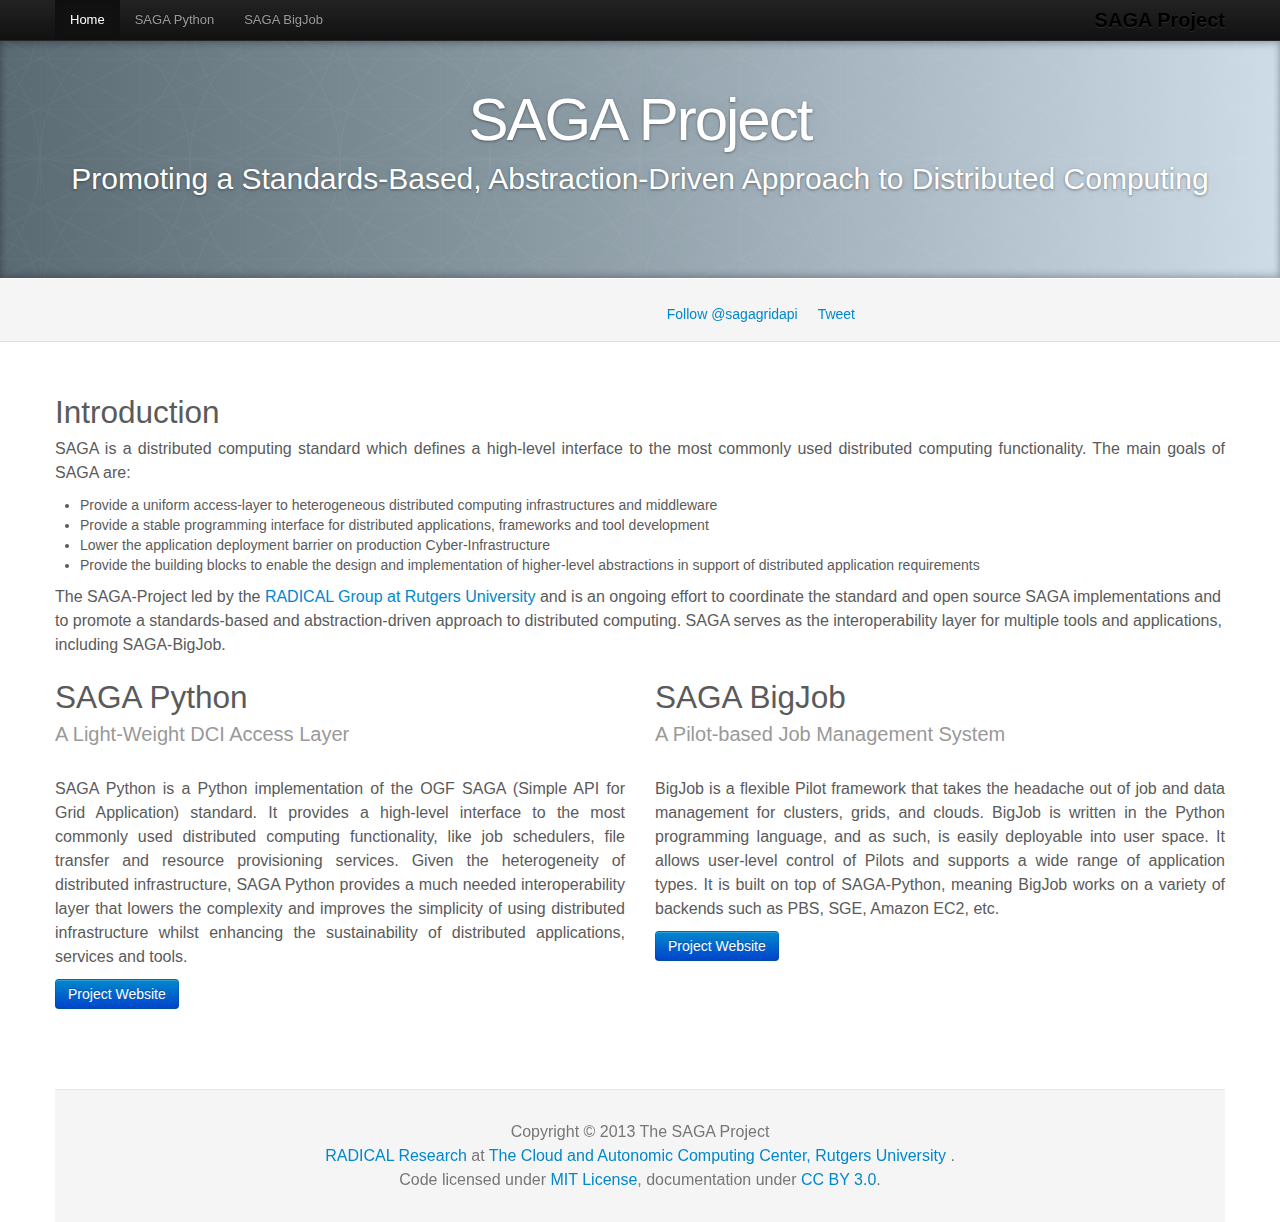
==== commit ac7d9e73: "Update index.html" ====
--- a/index.html
+++ b/index.html
@@ -68,7 +68,7 @@
 <div class="jumbotron masthead">
   <div class="container">
     <h1>SAGA Project</h1>
-    <p>Promoting a Standards-Based, Abstraction-Driven Approach to Distributed Computing Software</p>
+    <p>Promoting a Standards-Based, Abstraction-Driven Approach to Distributed Computing</p>
     <!--p>
       <a href="#getstarted" class="btn btn-primary btn-large smoothScroll" >Get Started</a>
     </p>
@@ -119,7 +119,7 @@
         <br />
         <h2>Introduction</h2>
 
-        <p class="marketing-byline">TAGLINE </p>
+      
 
             <p align="justify"> 
 
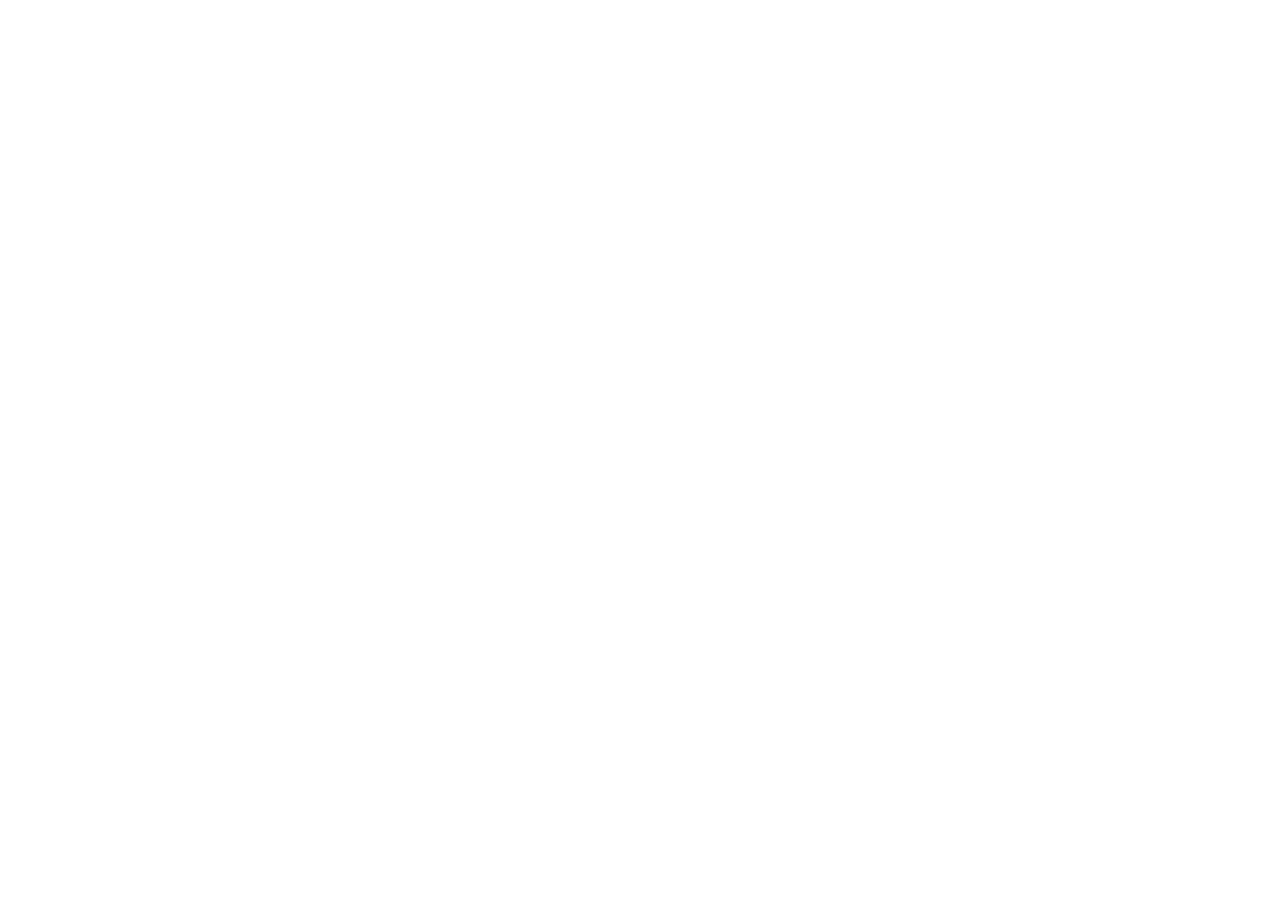
==== commit 472519c8: "redirecting to RADICAL-Cybertool" ====
--- a/index.html
+++ b/index.html
@@ -1,250 +1,15 @@
-<!DOCTYPE html>
-<html lang="en">
-  <head>
-    <meta charset="utf-8">
-    <title>The SAGA Project: Distributed Computing Research</title>
-    <!-- SAGA, Distributed, Cloud -->
-
-    <meta name="viewport"      content="width=device-width, initial-scale=1.0">
-    <meta name="description"   content="">
-    <meta name="title"         content="The SAGA Project: Distributed Computing Research">
-    <meta name="keywords"      content="SAGA,SAGA Python,SAGA-Python,GFD-90,OGF,Grid Computing,Cloud Computing,Python,API,Distributed Computing,Simple API for Grid Applications,XSEDE,FutureGrid,Ole Weidner,RADICAL,Rutgers,Distributed Applications,Shantenu Jha" />
-    <meta name="revisit-after" content="1 month" />
-    <meta name="author"        content="Ole Weidner">
-
-    <!-- Le styles -->
-    <link rel="stylesheet" type="text/css" href="css/bootstrap.css"/>
-    <link rel="stylesheet" type="text/css" href="css/bootstrap-responsive.css"/>
-    <link rel="stylesheet" type="text/css" href="css/docs.css"/>
-    <link rel="stylesheet" type="text/css" href="css/prettify.css"/>
-
-    <!-- Le HTML5 shim, for IE6-8 support of HTML5 elements -->
-    <!--[if lt IE 9]>
-      <script src="js/html5shiv.js"></script>
-    <![endif]-->
-
-    <!-- Le fav and touch icons -->
-    <link rel="apple-touch-icon-precomposed" sizes="144x144" href="ico/apple-touch-icon-144-precomposed.png">
-    <link rel="apple-touch-icon-precomposed" sizes="114x114" href="ico/apple-touch-icon-114-precomposed.png">
-      <link rel="apple-touch-icon-precomposed" sizes="72x72" href="ico/apple-touch-icon-72-precomposed.png">
-                    <link rel="apple-touch-icon-precomposed" href="ico/apple-touch-icon-57-precomposed.png">
-                                   <link rel="shortcut icon" href="ico/favicon.png">
-
-  </head>
-
-  <body data-spy="scroll" data-target=".bs-docs-sidebar" onload="prettyPrint()" bgcolor="white">
-
-    <!-- Navbar
-    ================================================== -->
-    <div class="navbar navbar-inverse navbar-fixed-top">
-      <div class="navbar-inner">
-        <div class="container">
-          <button type="button" class="btn btn-navbar" data-toggle="collapse" data-target=".nav-collapse">
-            <span class="icon-bar"></span>
-            <span class="icon-bar"></span>
-            <span class="icon-bar"></span>
-          </button>
-          <a class="brand" href="./index.html">SAGA Project</a>
-          <div class="nav-collapse collapse">
-            <ul class="nav">
-              <li class="active">
-                <a class="smoothScroll" href="./index.html">Home</a>
-              </li>
-
-              <li class="">
-                <a class="smoothScroll" href="#sagapython">SAGA Python</a>
-              </li>
-
-              <li class="">
-                <a class="smoothScroll" href="#sagabigjob">SAGA BigJob</a>
-              </li>
-
-            </ul>
-          </div>
-        </div>
-      </div>
-    </div>
-
-<div class="jumbotron masthead">
-  <div class="container">
-    <h1>SAGA Project</h1>
-    <p>Promoting a Standards-Based, Abstraction-Driven Approach to Distributed Computing</p>
-    <!--p>
-      <a href="#getstarted" class="btn btn-primary btn-large smoothScroll" >Get Started</a>
-    </p>
-    <ul class="masthead-links">
-      <li>
-        <a href="https://github.com/saga-project/SAGA-Python" >Visit the GitHub Project</a>
-      </li>
-      <!--li>
-        <a href="./doc/index.html" >Documentation</a>
-      </li>
-      <!--li>
-        <a href="./extend.html" >Extend</a>
-      </li>
-    </ul-->
-  </div>
-</div>
-
-<div class="bs-docs-social">
-  <div class="container">
-    <ul class="bs-docs-social-buttons">
-      <li>
-        <iframe class="github-btn" src="http://ghbtns.com/github-btn.html?user=saga-project&repo=SAGA-Python&type=watch&count=true" allowtransparency="true" frameborder="0" scrolling="0" width="100px" height="20px"></iframe>
-      </li>
-      <li>
-        <iframe class="github-btn" src="http://ghbtns.com/github-btn.html?user=saga-project&repo=SAGA-Python&type=fork&count=true" allowtransparency="true" frameborder="0" scrolling="0" width="102px" height="20px"></iframe>
-      </li>
-      <li class="follow-btn">
-        <a href="https://twitter.com/sagagridapi" class="twitter-follow-button" data-link-color="#0069D6" data-show-count="true">Follow @sagagridapi</a>
-      </li>
-      <li class="tweet-btn">
-        <a href="https://twitter.com/share" class="twitter-share-button" data-url="http://saga-project.github.com/SAGA-Python/" data-count="horizontal" data-via="sagagridapi" data-related="mdo:SAGA Python">Tweet</a>
-      </li>
-    </ul>
-  </div>
-</div>
-
-<div class="container">
-
-  <div class="marketing">
-
-    <!--h1>Introducing Bootstrap.</h1>
-    <p class="marketing-byline">Need reasons to love Bootstrap? Look no further.</p-->
-
-    <div class="row-fluid">
-      <div class="span12">
-        <!--img class="marketing-img" src="img/bs-docs-twitter-github.png"-->
-        <br />
-        <br />
-        <h2>Introduction</h2>
-
-      
-
-            <p align="justify"> 
-
-            SAGA is a distributed computing standard which defines a high-level
-            interface to the most commonly used distributed computing
-            functionality.
-
-            The main goals of SAGA are:
-
-            </p>
-
-            <ul>
-              <li>Provide a uniform access-layer to heterogeneous distributed computing infrastructures and middleware</li>
-              <li>Provide a stable programming interface for distributed applications, frameworks and tool development</li>
-              <li>Lower the application deployment barrier on production Cyber-Infrastructure</li>
-              <li>Provide the building blocks to enable the design and implementation of higher-level abstractions in support of distributed application requirements</li>
-            </ul>
-
-            <p>
-
-            The SAGA-Project led by the <a href="http://radical.rutgers.edu">RADICAL Group
-            at Rutgers University</a> and is an ongoing effort to coordinate the standard
-            and open source SAGA implementations and to promote a standards-based and
-            abstraction-driven approach to distributed computing.
-
-            SAGA serves as the interoperability layer for multiple tools and applications, including SAGA-BigJob.
-    
-            </p>
-      </div>
-
-    </div>
-
-    <div class="row-fluid">
-
-
-      <div class="span6" id="sagapython">
-        <h2>SAGA Python</h2>
-
-        <p class="marketing-byline">A Light-Weight DCI Access Layer</p>
-
-        <p align="justify"> SAGA Python is a Python implementation of the OGF
-        SAGA (Simple API for Grid Application) standard. It provides a
-        high-level interface to the most commonly used distributed computing
-        functionality, like job schedulers, file transfer and resource
-        provisioning services. Given the heterogeneity of distributed infrastructure,
-        SAGA Python provides a much needed interoperability layer that lowers the 
-        complexity and improves the simplicity of using distributed infrastructure 
-        whilst enhancing the sustainability of distributed applications, services and tools.
-
-        </p>
-
-        <p align="justify"> 
-          <a href="http://saga-project.github.io/saga-python/" class="btn btn-primary btn-default">Project Website</a>
-        </p>
-
-      </div>
-
-      <div class="span6" id="sagabigjob">
-        <h2>SAGA BigJob</h2>
-
-        <p class="marketing-byline">A Pilot-based Job Management System</p>
-
-        <p align="justify"> BigJob is a flexible Pilot framework that takes
-        the headache out of job and data management for clusters, grids, and clouds.
-        BigJob is written in the Python programming language, and as such, is easily
-        deployable into user space. It allows user-level control of Pilots and
-        supports a wide range of application types. It is built on top of SAGA-Python, 
-        meaning BigJob works on a variety of backends such as
-        PBS, SGE, Amazon EC2, etc.
-        </p>
-
-        <p align="justify"> 
-          <a href="http://saga-project.github.io/BigJob/" class="btn btn-primary btn-default" >Project Website</a>
-        </p>
-      </div>
-
-
-    </div>
-
-
-
-    <!-- Footer
-    ================================================== -->
-    <footer class="footer">
-      <div class="container">
-        <p>Copyright &copy; 2013 The SAGA Project</p>
-        <p><a href="http://radical.rutgers.edu">RADICAL Research</a> at 
-          <a href="http://nsfcac.rutgers.edu">The Cloud and Autonomic Computing 
-          Center, Rutgers University </a>.</p>
-
-        <p>Code licensed under <a href="http://opensource.org/licenses/MIT" target="_blank">MIT License</a>, documentation under <a href="http://creativecommons.org/licenses/by/3.0/">CC BY 3.0</a>.</p>
-        <!--ul class="footer-links">
-          <li><a href="https://github.com/saga-project/SAGA-Python/wiki">Wiki</a></li>
-          <li class="muted">&middot;</li>
-        </ul-->
-      </div>
-    </footer>
-
-
-    <!-- Le javascript
-    ================================================== -->
-    <script type="text/javascript" src="http://platform.twitter.com/widgets.js"></script>
-    <script type="text/javascript" src="js/jquery.js"></script>
-    <script type="text/javascript" src="js/bootstrap.js"></script>
-    <script type="text/javascript" src="js/smoothscroll.js"></script>
-    <script type="text/javascript" src="js/application.js"></script>
-    <script type="text/javascript" src="js/prettify.js"></script>
-
-
-    <!-- Le google analytics
-    ================================================== -->
-    <script type="text/javascript">
-
-      var _gaq = _gaq || [];
-      _gaq.push(['_setAccount', 'UA-39225565-1']);
-      _gaq.push(['_trackPageview']);
-
-      (function() {
-        var ga = document.createElement('script'); ga.type = 'text/javascript'; ga.async = true;
-        ga.src = ('https:' == document.location.protocol ? 'https://ssl' : 'http://www') + '.google-analytics.com/ga.js';
-        var s = document.getElementsByTagName('script')[0]; s.parentNode.insertBefore(ga, s);
-      })();
-
-    </script>
-
-
-  </body>
-</html>
+<!DOCTYPE HTML>
+<html lang="en-US">
+    <head>
+        <meta charset="UTF-8">
+        <meta http-equiv="refresh" content="1;url=http://example.com">
+        <script type="text/javascript">
+            window.location.href = "http://radical-cybertools.github.io/"
+        </script>
+        <title>Page Redirection</title>
+    </head>
+    <body>
+        <!-- Note: don't tell people to `click` the link, just tell them that it is a link. -->
+        If you are not redirected automatically, follow the <a href='http://radical-cybertools.github.io/'>link to example</a>
+    </body>
+</html>